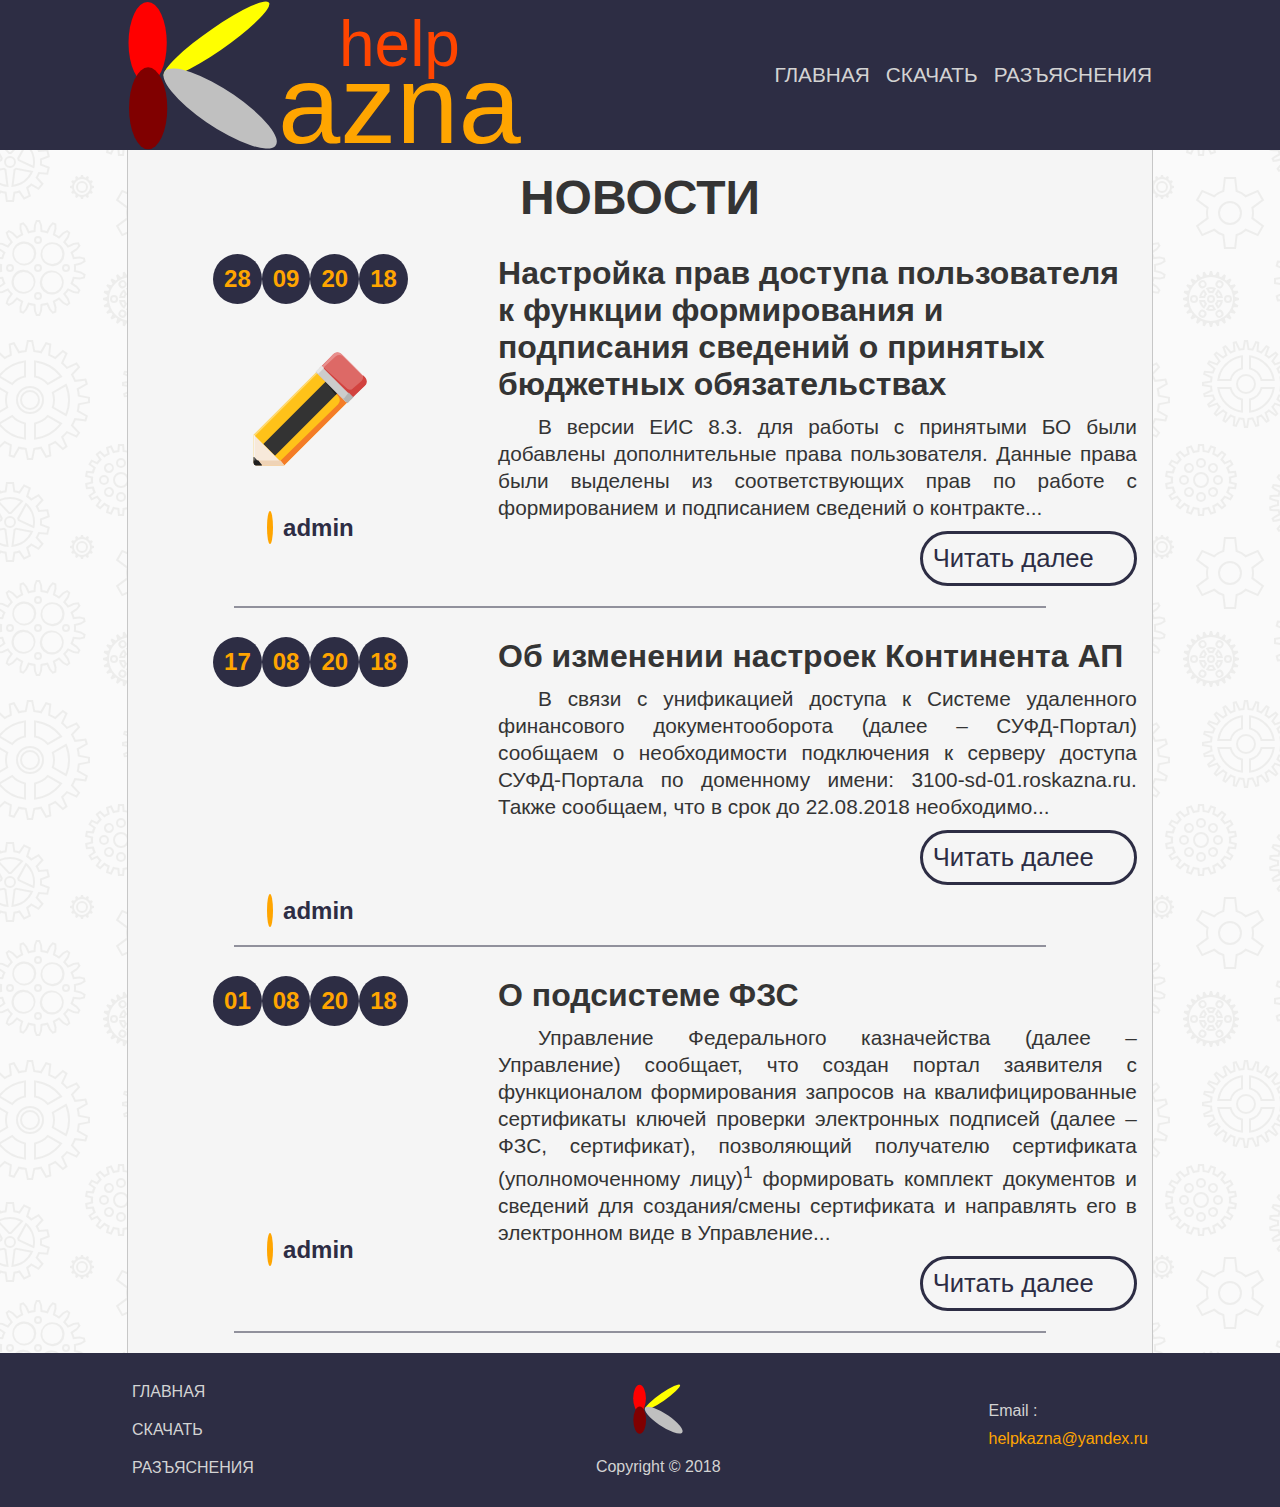
==== news.html @ 10855d17 "new article 2018-09-28" ====
﻿<!DOCTYPE html>
<html lang="ru">
	<head>
		<meta charset="UTF-8">
		<meta name="viewport" content="width=device-width, initial-scale=1.0">
		<meta http-equiv="X-UA-Compatible" content="ie=edge">
		<link rel="stylesheet" href="css/normalize.css">
		<link rel="stylesheet" href="css/style.css">
		<link rel="shortcut icon" href="favicon.ico" type="image/x-icon">
		<title>helpKazna</title>
	</head>

	<body>

		<header class="header">
			<div class="header__content content">
				<a class="header__link-logo" href="index.html">
					<div class="header__logo">
						<svg class="header__svg" xmlns="http://www.w3.org/2000/svg" xmlns:xlink="http://www.w3.org/1999/xlink" width="168px" height="203px" viewBox="0 0 168 203" preserveAspectRatio="none meet"  >
							<rect x="0" y="0" width="260" height="205" style="fill:none; stroke: none;"/>
							<ellipse cx="15" cy="16" style="fill:red;stroke:black;stroke-width:0px;" rx="25" ry="48" transform="matrix(0.857143 0 0 1.15517 9.14286 39.5172)"/>
							<ellipse cx="15.66667366027832" cy="91.79127502441406" style="fill:maroon;stroke:maroon;stroke-width:0px;" rx="25" ry="48" transform="matrix(0.857143 0 0 1.15517 9.14286 40.5172)"/>
							<ellipse cx="64" cy="76" style="fill:yellow;stroke:black;stroke-width:0px;" rx="107" ry="16" transform="matrix(0.552038 -0.459529 0.278599 0.910548 42.6389 13.5462)"/>
							<ellipse cx="63" cy="123" style="fill:silver;stroke:black;stroke-width:0px;" rx="80" ry="24" transform="matrix(0.770101 0.637922 -0.637922 0.770101 133.139 11.9369)"/>
						</svg>
						<div class="header__title">
							<p class="header__help">help</p>
							<p class="header__azna">azna</p>
						</div>					
					</div>
				</a>
				<nav class="nav-slave">
					<ul class="nav__list">
						<li class="nav__item"><a href="index.html">Главная</a></li>
						<li class="nav__item"><a href="download.html">Скачать</a></li>
						<li class="nav__item"><a href="explain.html">Разъяснения</a></li>
					</ul>
				</nav>
			</div>
		</header>

		<main class="news">
			<div class="news__main">
				<h1 class="__title">Новости</h1>

				<article class="news__article">
					<div class="news__info">
						<time>2018-09-28</time>
						<p class="news__info-date">
							<span>28</span>
							<span>09</span>
							<span>20</span>
							<span>18</span>
						</p>
						<div class="news__info-img  news__info-img--20180928"></div>
						<p class="news__info-autor">admin</p>
					</div>
					<div class="news__content">
						<h2 class="news__content-title">Настройка прав доступа пользователя к функции
							формирования и подписания сведений о принятых бюджетных	обязательствах
							</h2>
						<p class="__content-text">
							В версии ЕИС 8.3. для работы с принятыми БО были добавлены 
							дополнительные права пользователя. Данные права были выделены из 
							соответствующих прав по работе с формированием и подписанием 
							сведений о контракте...
						</p>
						<a href="news/news20180928.html" class="news__content-link">Читать далее</a>
					</div>
				</article>

				<article class="news__article">
					<div class="news__info">
						<time>2018-08-17</time>
						<p class="news__info-date">
							<span>17</span>
							<span>08</span>
							<span>20</span>
							<span>18</span>
						</p>
						<div class="news__info-img  news__info-img--20180817"></div>
						<p class="news__info-autor">admin</p>
					</div>
					<div class="news__content">
						<h2 class="news__content-title">Об изменении настроек Континента АП</h2>
						<p class="__content-text">
							В связи с унификацией доступа к Системе удаленного финансового документооборота 
							(далее – СУФД-Портал) сообщаем о необходимости подключения к серверу доступа 
							СУФД-Портала по доменному имени: 3100-sd-01.roskazna.ru. Также сообщаем, что в срок 
							до 22.08.2018 необходимо...
						</p>
						<a href="news/news20180817.html" class="news__content-link">Читать далее</a>
					</div>
				</article>

				<article class="news__article">
					<div class="news__info">
						<time>2018-08-01</time>
						<p class="news__info-date">
							<span>01</span>
							<span>08</span>
							<span>20</span>
							<span>18</span>
						</p>
						<div class="news__info-img  news__info-img--20180801"></div>
						<p class="news__info-autor">admin</p>
					</div>
					<div class="news__content">
						<h2 class="news__content-title">О подсистеме ФЗС</h2>
						<p class="__content-text">
							Управление Федерального казначейства (далее – Управление) сообщает, 
							что создан портал заявителя с функционалом формирования запросов на квалифицированные 
							сертификаты ключей проверки электронных подписей (далее – ФЗС, сертификат), 
							позволяющий получателю сертификата (уполномоченному лицу)<sup>1</sup>  формировать комплект документов 
							и сведений для создания/смены сертификата и направлять его в электронном виде в Управление... 						</p>
						<a href="news/news20180801.html" class="news__content-link">Читать далее</a>
					</div>
				</article>
				
			</div>
		</main>

		<footer class="footer">
			<div class="footer__content content">
				<div class="footer__nav">
					<ul class="footer__ul">
						<li class="footer__item"><a href="index.html">Главная</a></li>
						<li class="footer__item"><a href="download.html">Скачать</a></li>
						<li class="footer__item"><a href="explain.html">Разъяснения</a></li>
					</ul>
				</div>
				<div class="footer__copyright">
					<p>
						<svg class="footer__svg" xmlns="http://www.w3.org/2000/svg" xmlns:xlink="http://www.w3.org/1999/xlink" width="168px" height="203px" viewBox="0 0 168 203" preserveAspectRatio="none meet"  >
							<rect x="0" y="0" width="260" height="205" style="fill:none; stroke: none;"/>
							<ellipse cx="15" cy="16" style="fill:red;stroke:black;stroke-width:0px;" rx="25" ry="48" transform="matrix(0.857143 0 0 1.15517 9.14286 39.5172)"/>
							<ellipse cx="15.66667366027832" cy="91.79127502441406" style="fill:maroon;stroke:maroon;stroke-width:0px;" rx="25" ry="48" transform="matrix(0.857143 0 0 1.15517 9.14286 40.5172)"/>
							<ellipse cx="64" cy="76" style="fill:yellow;stroke:black;stroke-width:0px;" rx="107" ry="16" transform="matrix(0.552038 -0.459529 0.278599 0.910548 42.6389 13.5462)"/>
							<ellipse cx="63" cy="123" style="fill:silver;stroke:black;stroke-width:0px;" rx="80" ry="24" transform="matrix(0.770101 0.637922 -0.637922 0.770101 133.139 11.9369)"/>
						</svg>
					</p>
					<p>Copyright &copy; 2018</p>
				</div>
				<div class="footer__email">
					<p>Email :</p>
					<a href="mailto:helpkazna@yandex.ru">helpkazna@yandex.ru</a>
				</div>
			</div>		
		</footer>

	</body>
</html>

<!-- 

====	Сделать файл скачиваемым

Ссылка может указывать на любую веб-страницу, на любой файл. 
Если щёлкнуть по ссылке, ведущей на файл, то браузер предложит его скачать.

Однако, если браузер умеет обрабатывать файлы этого типа, то содержимое файла откроется прямо в браузере. 
Чаще всего так происходит с изображениями. 
В последнее время браузеры научились открывать .pdf файлы и многие другие.

<p><a href="1.pdf" target="_blank">Открыть PDF</a><p>
<p><a href="1.pdf" target="_blank" download="">Скачать PDF</a><p>

Всплывающая подсказка	
<a title="Подсказка" href="#">

-->
---- css/style.css ----
@font-face {  
	font-family: 'Roboto';
    src: local('Roboto'), local('Roboto-Regular'), url('../fonts/Roboto.woff2') format('woff2'), url('../fonts/Roboto.woff') format('woff'), url('Roboto.ttf') format('truetype');
	font-weight: 400;
	font-style: normal;
} 

/** =========================================== globalTagStyles ============== **/

* { padding: 0; margin: 0; }

html { font-family: 'Roboto', Arial, sans-serif; }

body {
background-color: #fafafa;
background-image: url("data:image/svg+xml,%3Csvg xmlns='http://www.w3.org/2000/svg' width='360' height='360' viewBox='0 0 360 360'%3E%3Cpath fill='%23a9a8a6' fill-opacity='0.17' d='M0 85.02l4.62-4.27a49.09 49.09 0 0 0 7.33 3.74l-1.2 10.24 2.66.87 5.05-9c2.62.65 5.34 1.08 8.12 1.28L28.6 98h2.8l2.02-10.12c2.74-.2 5.46-.62 8.12-1.28l5.05 8.99 2.66-.86-1.2-10.24c2.55-1.03 5-2.29 7.33-3.74l7.58 7 2.26-1.65-4.3-9.38a48.3 48.3 0 0 0 5.8-5.8l9.38 4.3 1.65-2.26-7-7.58a49.09 49.09 0 0 0 3.74-7.33l10.24 1.2.87-2.66-9-5.05a48.07 48.07 0 0 0 1.28-8.12L88 41.4v-2.8l-10.12-2.02c-.2-2.74-.62-5.46-1.28-8.12l8.99-5.05-.86-2.66-10.24 1.2c-1.03-2.55-2.29-5-3.74-7.33l7-7.58-1.65-2.26-9.38 4.3a48.3 48.3 0 0 0-5.8-5.8L62.42 0h2.16l-1.25 2.72a50.31 50.31 0 0 1 3.95 3.95l9.5-4.36 3.52 4.85-7.08 7.68c.94 1.6 1.79 3.27 2.54 4.98l10.38-1.21 1.85 5.7-9.11 5.12c.39 1.8.68 3.65.87 5.52L90 37v6l-10.25 2.05a49.9 49.9 0 0 1-.87 5.52l9.11 5.12-1.85 5.7-10.38-1.21c-.75 1.7-1.6 3.37-2.54 4.98l7.08 7.68-3.52 4.85-9.5-4.36a50.31 50.31 0 0 1-3.95 3.95l4.36 9.5-4.85 3.52-7.68-7.08c-1.6.94-3.27 1.79-4.98 2.54l1.21 10.38-5.7 1.85-5.12-9.11c-1.8.39-3.65.68-5.52.87L33 100h-6l-2.05-10.25a49.9 49.9 0 0 1-5.52-.87l-5.12 9.11-5.7-1.85 1.21-10.38c-1.7-.75-3.37-1.6-4.98-2.54L0 87.68v-2.66zM0 52.7V27.3l8.38 4.84a22.96 22.96 0 0 0 0 15.72L0 52.7zm0-39.16A39.91 39.91 0 0 1 26 .2v17.15a22.98 22.98 0 0 0-13.62 7.86L0 18.06v-4.52zm0 52.92v-4.52l12.38-7.15A22.98 22.98 0 0 0 26 62.65V79.8A39.91 39.91 0 0 1 0 66.46zM34 79.8V62.65a22.98 22.98 0 0 0 13.62-7.86l14.85 8.58A39.97 39.97 0 0 1 34 79.8zm32.48-23.36l-14.86-8.58a22.96 22.96 0 0 0 0-15.72l14.86-8.58A39.86 39.86 0 0 1 70 40a39.9 39.9 0 0 1-3.52 16.44zm-4.01-39.8L47.62 25.2A22.98 22.98 0 0 0 34 17.35V.2a39.97 39.97 0 0 1 28.47 16.43v.01zM0 50.38l5.98-3.45a25.01 25.01 0 0 1 0-13.88L0 29.6v20.78zm.5-34.35l11.48 6.63c3.27-3.4 7.44-5.8 12.02-6.94V2.47A37.96 37.96 0 0 0 .5 16.04v-.01zm0 47.92A37.96 37.96 0 0 0 24 77.53V64.28a24.97 24.97 0 0 1-12.02-6.95L.5 63.96v-.01zM36 77.53a37.96 37.96 0 0 0 23.5-13.57l-11.48-6.63A24.97 24.97 0 0 1 36 64.28v13.25zm29.5-23.96a37.91 37.91 0 0 0 0-27.14l-11.48 6.63a25.01 25.01 0 0 1 0 13.88l11.49 6.63h-.01zm-6-37.53A37.96 37.96 0 0 0 36 2.47v13.25c4.66 1.15 8.8 3.6 12.02 6.95l11.48-6.63zM30 54a14 14 0 1 1 0-28 14 14 0 0 1 0 28zm0-2a12 12 0 1 0 0-24 12 12 0 0 0 0 24zm0-2a10 10 0 1 1 0-20 10 10 0 0 1 0 20zm0-2a8 8 0 1 0 0-16 8 8 0 0 0 0 16zm77.47 45.17l-1.62-5.97 5.67-2.06 2.61 5.64c1.09-.25 2.2-.44 3.33-.58l.52-6.2h6.04l.52 6.2c1.13.14 2.24.33 3.33.58l2.6-5.64 5.68 2.06-1.62 5.97c1.02.51 2 1.07 2.95 1.69l4.35-4.38 4.62 3.88-3.53 5c.8.84 1.53 1.71 2.23 2.62l5.52-2.6 3.02 5.23-4.98 3.46c.46 1.06.86 2.14 1.2 3.25l6.02-.54 1.05 5.94-5.84 1.54c.07 1.16.07 2.32 0 3.48l5.84 1.54-1.05 5.94-6.02-.54c-.34 1.1-.74 2.2-1.2 3.25l4.98 3.46-3.02 5.22-5.52-2.6c-.7.92-1.44 1.8-2.23 2.62l3.53 5-4.62 3.89-4.35-4.38a30.2 30.2 0 0 1-2.95 1.69l1.62 5.97-5.67 2.06-2.61-5.64c-1.09.25-2.2.44-3.33.58l-.52 6.2h-6.04l-.52-6.2a30.27 30.27 0 0 1-3.33-.58l-2.6 5.64-5.68-2.06 1.62-5.97c-1.01-.5-2-1.07-2.95-1.69l-4.35 4.38-4.62-3.88 3.53-5a32.5 32.5 0 0 1-2.23-2.62l-5.52 2.6-3.02-5.23 4.98-3.46a29.66 29.66 0 0 1-1.2-3.25l-6.02.54-1.05-5.94 5.84-1.54a30.28 30.28 0 0 1 0-3.48l-5.84-1.54 1.05-5.94 6.02.54c.34-1.1.74-2.2 1.2-3.25l-4.98-3.46 3.02-5.22 5.52 2.6c.7-.92 1.44-1.8 2.23-2.62l-3.53-5 4.62-3.89 4.35 4.38a30.2 30.2 0 0 1 2.95-1.69zm15.2-1.12l-.5-6.05h-2.34l-.5 6.05c-2.18.13-4.3.5-6.32 1.1l-2.54-5.5-2.2.8 1.6 5.85a27.97 27.97 0 0 0-5.56 3.21l-4.27-4.3-1.79 1.5 3.5 4.95a28.14 28.14 0 0 0-4.12 4.92l-5.5-2.59-1.16 2.02 4.98 3.46a27.8 27.8 0 0 0-2.2 6.03l-6.03-.55-.4 2.3 5.86 1.54a28.3 28.3 0 0 0 0 6.42l-5.87 1.55.4 2.3 6.05-.56a27.8 27.8 0 0 0 2.2 6.03l-5 3.47 1.17 2.02 5.49-2.59a28.14 28.14 0 0 0 4.12 4.92l-3.5 4.96 1.79 1.5 4.27-4.31a27.97 27.97 0 0 0 5.56 3.21l-1.6 5.85 2.2.8 2.54-5.5c2.02.6 4.14.97 6.32 1.1l.5 6.05h2.34l.5-6.05c2.18-.13 4.3-.5 6.32-1.1l2.54 5.5 2.2-.8-1.6-5.85a27.97 27.97 0 0 0 5.56-3.21l4.27 4.3 1.79-1.5-3.5-4.95a28.14 28.14 0 0 0 4.12-4.92l5.5 2.59 1.16-2.02-4.98-3.46a27.8 27.8 0 0 0 2.2-6.03l6.03.55.4-2.3-5.86-1.54a28.3 28.3 0 0 0 0-6.42l5.87-1.55-.4-2.3-6.05.56a27.8 27.8 0 0 0-2.2-6.03l4.99-3.46-1.17-2.02-5.49 2.59a28.14 28.14 0 0 0-4.12-4.92l3.5-4.96-1.79-1.5-4.27 4.31a27.97 27.97 0 0 0-5.56-3.21l1.6-5.85-2.2-.8-2.54 5.5c-2.02-.6-4.14-.97-6.32-1.1l.01-.01zM121 128a8 8 0 1 1 0-16 8 8 0 0 1 0 16zm0-2a6 6 0 1 0 0-12 6 6 0 0 0 0 12zm0-18a5 5 0 1 1 0-10 5 5 0 0 1 0 10zm8.49 3.51a5 5 0 1 1 6.95-7.2 5 5 0 0 1-6.95 7.2zM133 120a5 5 0 1 1 10 0 5 5 0 0 1-10 0zm-3.51 8.49a5 5 0 1 1 7.2 6.95 5 5 0 0 1-7.2-6.95zM121 132a5 5 0 1 1 0 10 5 5 0 0 1 0-10zm-8.49-3.51a5 5 0 1 1-6.95 7.2 5 5 0 0 1 6.95-7.2zM109 120a5 5 0 1 1-10 0 5 5 0 0 1 10 0zm3.51-8.49a5 5 0 1 1-7.2-6.95 5 5 0 0 1 7.2 6.95zM121 106a3 3 0 1 0 0-6 3 3 0 0 0 0 6zm9.9 4.1a3 3 0 1 0 4.39-4.09 3 3 0 0 0-4.39 4.09zm4.1 9.9a3 3 0 1 0 6 0 3 3 0 0 0-6 0zm-4.1 9.9a3 3 0 1 0 4.09 4.39 3 3 0 0 0-4.09-4.39zM121 134a3 3 0 1 0 0 6 3 3 0 0 0 0-6zm-9.9-4.1a3 3 0 1 0-4.39 4.09 3 3 0 0 0 4.39-4.09zM107 120a3 3 0 1 0-6 0 3 3 0 0 0 6 0zm4.1-9.9a3 3 0 1 0-4.09-4.39 3 3 0 0 0 4.09 4.39zm129.42-6.95v.01c.87.07 1.74.17 2.6.3l1.5-3.91 1.94-3.64 3.89.97v4.13l-.5 4.13c.83.28 1.64.59 2.44.93l2.42-3.43 2.76-3.07 3.54 1.88-1 4-1.49 3.89c.73.47 1.45.97 2.15 1.49l3.19-2.76 3.42-2.3 2.97 2.67-1.93 3.65-2.38 3.4c.6.64 1.2 1.3 1.76 1.99l3.68-1.94 3.85-1.48 2.29 3.28-2.7 3.11-3.12 2.82c.43.76.84 1.53 1.22 2.32l4.04-1 4.1-.5 1.43 3.73-3.37 2.37-3.7 1.98c.23.84.44 1.68.62 2.54l4.17.01 4.1.5.48 3.97-3.85 1.48-4.06 1.02c.03.87.03 1.75 0 2.62l4.06 1.02 3.85 1.48-.48 3.97-4.1.51h-4.17c-.18.86-.39 1.71-.63 2.54l3.7 1.98 3.38 2.37-1.43 3.73-4.1-.5-4.04-1c-.38.79-.79 1.56-1.22 2.32l3.13 2.82 2.7 3.11-2.3 3.28-3.85-1.48-3.68-1.95a37 37 0 0 1-1.76 2l2.38 3.41 1.93 3.64-2.97 2.67-3.42-2.3-3.19-2.76a40.1 40.1 0 0 1-2.15 1.48l1.48 3.9 1 4-3.53 1.88-2.76-3.07-2.42-3.43c-.8.33-1.61.65-2.45.93l.5 4.13v4.13l-3.88.97-1.94-3.65-1.5-3.9c-.86.13-1.73.23-2.6.31L240 187l-1 4h-4l-1-4-.52-4.16a37.6 37.6 0 0 1-2.6-.3l-1.5 3.91-1.94 3.64-3.89-.97v-4.13l.5-4.13c-.83-.28-1.64-.59-2.44-.93l-2.42 3.43-2.76 3.07-3.54-1.88 1-4 1.49-3.89c-.74-.47-1.45-.97-2.15-1.49l-3.19 2.76-3.42 2.3-2.97-2.67 1.93-3.65 2.38-3.4c-.61-.65-1.2-1.31-1.76-1.99l-3.68 1.94-3.85 1.48-2.29-3.28 2.7-3.11 3.12-2.82c-.43-.76-.84-1.53-1.22-2.32l-4.04 1-4.1.5-1.43-3.73 3.37-2.37 3.7-1.98c-.23-.84-.44-1.68-.62-2.54l-4.17-.01-4.1-.5-.48-3.97 3.85-1.48 4.06-1.02c-.03-.87-.03-1.75 0-2.62l-4.06-1.02-3.85-1.48.48-3.97 4.1-.51h4.17c.18-.86.39-1.71.63-2.54l-3.7-1.98-3.38-2.37 1.43-3.73 4.1.5 4.04 1c.38-.79.79-1.56 1.22-2.32l-3.13-2.82-2.7-3.11 2.3-3.28 3.85 1.48 3.68 1.95a37 37 0 0 1 1.76-2l-2.38-3.41-1.93-3.64 2.97-2.67 3.42 2.3 3.19 2.76c.7-.52 1.41-1.02 2.15-1.48l-1.48-3.9-1-4 3.53-1.88 2.76 3.07 2.42 3.43c.8-.33 1.61-.65 2.45-.93l-.5-4.13v-4.13l3.88-.97 1.94 3.65 1.5 3.9c.86-.13 1.73-.23 2.6-.31L234 99l1-4h4l1 4 .52 4.15zm-14.3 3.4c-1.83.54-3.6 1.21-5.3 2l-3.5-4.97-1.38-1.53-.88.47.5 2 2.16 5.67a38.09 38.09 0 0 0-4.66 3.22l-4.61-4-1.71-1.15-.75.67.97 1.82 3.47 4.98a38.22 38.22 0 0 0-3.79 4.28l-5.37-2.84-1.92-.74-.57.82 1.35 1.56 4.52 4.09a37.9 37.9 0 0 0-2.64 5l-5.89-1.45-2.04-.25-.36.94 1.69 1.18 5.36 2.87a37.74 37.74 0 0 0-1.35 5.5l-6.08.01-2.04.25-.12 1 1.92.73 5.9 1.5a38.54 38.54 0 0 0 0 5.65l-5.9 1.49-1.92.74.12.99 2.04.25 6.08.01c.31 1.86.77 3.7 1.35 5.5l-5.36 2.87-1.7 1.18.37.94 2.04-.25 5.9-1.46a37.9 37.9 0 0 0 2.63 5.01l-4.52 4.1-1.35 1.55.57.82 1.92-.74 5.37-2.84a38.22 38.22 0 0 0 3.8 4.28l-3.48 4.98-.97 1.82.75.67 1.7-1.15 4.62-4a38.09 38.09 0 0 0 4.66 3.22l-2.17 5.67-.5 2 .89.47 1.38-1.53 3.5-4.98c1.7.8 3.47 1.47 5.3 2l-.73 6.04v2.06l.97.24.97-1.82 2.2-5.68c1.83.36 3.7.6 5.62.68L236 187l.5 2h1l.5-2 .75-6.04a38.2 38.2 0 0 0 5.62-.68l2.2 5.68.97 1.82.97-.24v-2.06l-.73-6.03c1.83-.54 3.6-1.21 5.3-2l3.5 4.97 1.38 1.53.88-.47-.5-2-2.16-5.67a38.09 38.09 0 0 0 4.66-3.22l4.61 4 1.71 1.15.75-.67-.97-1.82-3.47-4.98a38.22 38.22 0 0 0 3.79-4.28l5.37 2.84 1.92.74.57-.82-1.35-1.56-4.52-4.09c1-1.6 1.88-3.27 2.64-5l5.89 1.45 2.04.25.36-.94-1.69-1.18-5.36-2.87a37.4 37.4 0 0 0 1.35-5.5l6.08-.01 2.04-.25.12-1-1.92-.73-5.9-1.5c.14-1.88.14-3.77 0-5.65l5.9-1.49 1.92-.74-.12-.99-2.04-.25-6.08-.01a37.4 37.4 0 0 0-1.35-5.5l5.36-2.87 1.7-1.18-.37-.94-2.04.25-5.9 1.46a37.9 37.9 0 0 0-2.63-5.01l4.52-4.1 1.35-1.55-.57-.82-1.92.74-5.37 2.84a38.22 38.22 0 0 0-3.8-4.28l3.48-4.98.97-1.82-.75-.67-1.7 1.15-4.62 4a38.09 38.09 0 0 0-4.66-3.22l2.17-5.67.5-2-.89-.47-1.38 1.53-3.5 4.98c-1.7-.8-3.47-1.47-5.3-2l.73-6.04v-2.06l-.97-.24-.97 1.82-2.2 5.68c-1.83-.36-3.7-.6-5.62-.68L238 99l-.5-2h-1l-.5 2-.75 6.04c-1.92.09-3.8.32-5.62.68l-2.2-5.68-.97-1.82-.97.24v2.06l.73 6.03zm-5.85 5.65A34.82 34.82 0 0 1 236 108v6a28.8 28.8 0 0 0-12.63 3.39l-3-5.2v.01zm2.8.83l1 1.74a30.8 30.8 0 0 1 9.83-2.63v-2.01a32.8 32.8 0 0 0-10.83 2.9zm-4.53.17l3 5.2a29.12 29.12 0 0 0-9.24 9.24l-5.2-3a35.18 35.18 0 0 1 11.44-11.44zm-.67 2.84a33.19 33.19 0 0 0-7.93 7.93l1.74 1a31.18 31.18 0 0 1 7.2-7.2l-1.01-1.73zm-11.77 10.33h-.01l5.2 3A28.8 28.8 0 0 0 208 142h-6a34.82 34.82 0 0 1 4.2-15.63zm.83 2.8a32.8 32.8 0 0 0-2.9 10.83h2.01a30.8 30.8 0 0 1 2.63-9.83l-1.74-1zM202.01 144h6.01c.15 4.41 1.3 8.73 3.38 12.63l-5.2 3a34.82 34.82 0 0 1-4.19-15.63zm2.12 2a32.8 32.8 0 0 0 2.9 10.84l1.74-1a30.8 30.8 0 0 1-2.63-9.84h-2.01zm3.07 15.36l5.2-3c2.34 3.74 5.5 6.9 9.24 9.24l-3 5.2a35.18 35.18 0 0 1-11.44-11.44zm2.84.67a33.19 33.19 0 0 0 7.93 7.93l1-1.74a31.18 31.18 0 0 1-7.2-7.2l-1.73 1.01zm10.33 11.77v.01l3-5.2A28.85 28.85 0 0 0 236 172v6a34.82 34.82 0 0 1-15.63-4.2zm2.8-.83a32.8 32.8 0 0 0 10.83 2.9v-2.01a30.8 30.8 0 0 1-9.83-2.63l-1 1.74zm14.83 5.02v-6.01c4.41-.15 8.73-1.3 12.63-3.38l3 5.2a34.82 34.82 0 0 1-15.63 4.19zm2-2.12a32.8 32.8 0 0 0 10.84-2.9l-1-1.74a30.8 30.8 0 0 1-9.84 2.63v2.01zm15.36-3.07l-3-5.2c3.74-2.34 6.9-5.5 9.24-9.24l5.2 3a35.18 35.18 0 0 1-11.44 11.44zm.67-2.84a33.19 33.19 0 0 0 7.93-7.93l-1.74-1a31.18 31.18 0 0 1-7.2 7.2l1.01 1.73zm11.77-10.33h.01l-5.2-3A28.85 28.85 0 0 0 266 144h6a34.82 34.82 0 0 1-4.2 15.63zm-.83-2.8a32.8 32.8 0 0 0 2.9-10.83h-2.01a30.8 30.8 0 0 1-2.63 9.83l1.74 1zm5.02-14.83h-6.01a28.85 28.85 0 0 0-3.38-12.63l5.2-3a34.82 34.82 0 0 1 4.19 15.63zm-2.12-2a32.8 32.8 0 0 0-2.9-10.84l-1.74 1a30.8 30.8 0 0 1 2.63 9.84h2.01zm-3.07-15.36l-5.2 3a29.12 29.12 0 0 0-9.24-9.24l3-5.2a35.18 35.18 0 0 1 11.44 11.44zm-2.84-.67a33.19 33.19 0 0 0-7.93-7.93l-1 1.74a31.18 31.18 0 0 1 7.2 7.2l1.73-1.01zM238 108a34.82 34.82 0 0 1 15.63 4.19l-3 5.2a28.85 28.85 0 0 0-12.63-3.38V108zm12.84 5.02a32.8 32.8 0 0 0-10.84-2.9v2.01a30.8 30.8 0 0 1 9.83 2.63l1-1.74h.01zM237 156a13 13 0 1 1 0-26 13 13 0 0 1 0 26zm0-2a11 11 0 1 0 0-22 11 11 0 0 0 0 22zM137.54 0h56.92l-.74 1.03c.57.7 1.12 1.4 1.64 2.14l7.75-2.9 2 3.46-6.38 5.25c.37.82.72 1.65 1.03 2.5l8.22-.8 1.04 3.86-7.52 3.43c.15.88.26 1.77.35 2.67L210 22v4l-8.15 1.36c-.09.9-.2 1.8-.35 2.67l7.52 3.43-1.04 3.86-8.22-.8c-.31.85-.66 1.68-1.03 2.5l6.38 5.25-2 3.46-7.75-2.9c-.52.74-1.07 1.45-1.64 2.14l4.8 6.73-2.82 2.83-6.73-4.8c-.7.56-1.4 1.11-2.14 1.63l2.9 7.75-3.46 2-5.25-6.38c-.82.37-1.65.72-2.5 1.03l.8 8.22-3.86 1.04-3.43-7.52c-.88.15-1.77.26-2.67.35L168 68h-4l-1.36-8.15c-.9-.09-1.8-.2-2.67-.35l-3.43 7.52-3.86-1.04.8-8.22c-.85-.31-1.68-.66-2.5-1.03l-5.25 6.38-3.46-2 2.9-7.75a36.15 36.15 0 0 1-2.14-1.64l-6.73 4.8-2.83-2.82 4.8-6.73c-.56-.7-1.11-1.4-1.63-2.14l-7.75 2.9-2-3.46 6.38-5.25c-.37-.82-.72-1.65-1.03-2.5l-8.22.8-1.04-3.86 7.52-3.43c-.15-.88-.26-1.77-.35-2.67L122 26v-4l8.15-1.36c.09-.9.2-1.8.35-2.67l-7.52-3.43 1.04-3.86 8.22.8c.31-.85.66-1.68 1.03-2.5l-6.38-5.25 2-3.46 7.75 2.9c.52-.74 1.07-1.45 1.64-2.14L137.54 0zm2.43 0l.83 1.17a34.14 34.14 0 0 0-3.38 4.4l-7.63-2.86-.33.58 6.29 5.18a33.79 33.79 0 0 0-2.13 5.12l-8.1-.78-.18.64 7.42 3.37a34.02 34.02 0 0 0-.72 5.5L124 23.68v.66l8.04 1.34c.1 1.88.33 3.72.72 5.5l-7.42 3.38.18.64 8.1-.78a33.88 33.88 0 0 0 2.13 5.12l-6.29 5.18.33.58 7.63-2.86c1 1.56 2.14 3.03 3.38 4.4l-4.73 6.63.47.47 6.63-4.73a34.14 34.14 0 0 0 4.4 3.38l-2.86 7.63.58.33 5.18-6.29c1.63.84 3.35 1.56 5.12 2.13l-.78 8.1.64.18 3.37-7.42c1.79.39 3.63.63 5.5.72l1.35 8.04h.66l1.34-8.04c1.88-.1 3.72-.33 5.5-.72l3.38 7.42.64-.18-.78-8.1a33.88 33.88 0 0 0 5.12-2.13l5.18 6.29.58-.33-2.86-7.63c1.56-1 3.03-2.14 4.4-3.38l6.63 4.73.47-.47-4.73-6.63a34.14 34.14 0 0 0 3.38-4.4l7.63 2.86.33-.58-6.29-5.18a33.79 33.79 0 0 0 2.13-5.12l8.1.78.18-.64-7.42-3.37c.39-1.79.63-3.63.72-5.5l8.04-1.35v-.66l-8.04-1.34c-.1-1.88-.33-3.72-.72-5.5l7.42-3.38-.18-.64-8.1.78a33.79 33.79 0 0 0-2.13-5.12l6.29-5.18-.33-.58-7.63 2.86c-1-1.56-2.14-3.03-3.38-4.4l.83-1.17h-52.06V0zm-2.82 27h14.15A15.02 15.02 0 0 0 163 38.7v14.15A29.01 29.01 0 0 1 137.15 27zm12.57-27H163v9.3A15.02 15.02 0 0 0 151.3 21h-14.15a28.99 28.99 0 0 1 12.57-21zM169 52.85V38.7A15.02 15.02 0 0 0 180.7 27h14.15A29.01 29.01 0 0 1 169 52.85zM182.28 0a28.99 28.99 0 0 1 12.57 21H180.7A15.02 15.02 0 0 0 169 9.3V0h13.28zm-42.82 29A27.03 27.03 0 0 0 161 50.54V40.25A17.04 17.04 0 0 1 149.75 29h-10.29zm14.16-29a27.04 27.04 0 0 0-14.16 19h10.29A17.04 17.04 0 0 1 161 7.75V0h-7.38zM171 50.54A27.03 27.03 0 0 0 192.54 29h-10.29A17.04 17.04 0 0 1 171 40.25v10.29zM178.38 0H171v7.75A17.04 17.04 0 0 1 182.25 19h10.29a27.04 27.04 0 0 0-14.16-19zM166 34a10 10 0 1 1 0-20 10 10 0 0 1 0 20zm0-2a8 8 0 1 0 0-16 8 8 0 0 0 0 16zm-39.51 176.15l-10.67-7.95 6-10.4 12.23 5.27a23.97 23.97 0 0 1 8.4-4.86L144 177h12l1.55 13.21a23.97 23.97 0 0 1 8.4 4.86l12.23-5.27 6 10.4-10.67 7.95a24 24 0 0 1 0 9.7l10.67 7.95-6 10.4-12.23-5.27a23.97 23.97 0 0 1-8.4 4.86L156 249h-12l-1.55-13.21a23.97 23.97 0 0 1-8.4-4.86l-12.23 5.27-6-10.4 10.67-7.95a24.1 24.1 0 0 1 0-9.7zm29.25-16.4l-1.5-12.75h-8.48l-1.5 12.76c-3.75 1-7.1 2.99-9.79 5.65l-11.8-5.08-4.23 7.34 10.3 7.68c-.98 3.7-.98 7.6 0 11.3l-10.3 7.68 4.23 7.34 11.8-5.08a22.1 22.1 0 0 0 9.8 5.65l1.5 12.76h8.47l1.5-12.76c3.75-1 7.1-2.99 9.79-5.65l11.8 5.08 4.23-7.34-10.3-7.68c.98-3.7.98-7.6 0-11.3l10.3-7.68-4.23-7.34-11.8 5.08a21.98 21.98 0 0 0-9.8-5.65l.01-.01zM150 225a12 12 0 1 1 0-24 12 12 0 0 1 0 24zm0-2a10 10 0 1 0 0-20 10 10 0 0 0 0 20zm3.53 67.72l4.26.07.51 1.93-3.65 2.19c.11.63.2 1.27.25 1.92L159 298v2l-4.1 1.17c-.05.65-.14 1.29-.25 1.92l3.65 2.2-.51 1.92-4.26.07c-.22.61-.47 1.21-.74 1.8l2.96 3.05-1 1.74-4.13-1.04a24.1 24.1 0 0 1-1.18 1.54l2.07 3.72-1.42 1.42-3.72-2.07c-.5.41-1.01.8-1.54 1.18l1.04 4.13-1.74 1-3.05-2.96c-.59.27-1.19.52-1.8.74l-.07 4.26-1.93.51-2.19-3.65c-.63.11-1.27.2-1.92.25L132 327h-2l-1.17-4.1c-.65-.05-1.29-.14-1.92-.25l-2.2 3.65-1.92-.51-.07-4.26c-.61-.22-1.21-.47-1.8-.74l-3.05 2.96-1.74-1 1.04-4.13a24.1 24.1 0 0 1-1.54-1.18l-3.72 2.07-1.42-1.42 2.07-3.72c-.41-.5-.8-1.01-1.18-1.54l-4.13 1.04-1-1.74 2.96-3.05c-.27-.59-.52-1.19-.74-1.8l-4.26-.07-.51-1.93 3.65-2.19c-.11-.63-.2-1.27-.25-1.92L103 300v-2l4.1-1.17c.05-.65.14-1.29.25-1.92l-3.65-2.2.51-1.92 4.26-.07c.22-.61.47-1.21.74-1.8l-2.96-3.05 1-1.74 4.13 1.04c.38-.53.77-1.04 1.18-1.54l-2.07-3.72 1.42-1.42 3.72 2.07c.5-.41 1.01-.8 1.54-1.18l-1.04-4.13 1.74-1 3.05 2.96c.59-.27 1.19-.52 1.8-.74l.07-4.26 1.93-.51 2.19 3.65c.63-.11 1.27-.2 1.92-.25L130 271h2l1.17 4.1c.65.05 1.29.14 1.92.25l2.2-3.65 1.92.51.07 4.26c.61.22 1.21.47 1.8.74l3.05-2.96 1.74 1-1.04 4.13c.53.38 1.04.77 1.54 1.18l3.72-2.07 1.42 1.42-2.07 3.72c.41.5.8 1.01 1.18 1.54l4.13-1.04 1 1.74-2.96 3.05c.27.59.52 1.19.74 1.8zM109 299a22 22 0 1 0 44 0 22 22 0 0 0-44 0zm27.11-10.86l-3 5.22a6 6 0 0 0-4.21 0l-3.01-5.22a11.95 11.95 0 0 1 10.22 0zm1.74 1a12 12 0 0 1 5.1 8.86h-6.01a6.01 6.01 0 0 0-2.1-3.64l3-5.22h.01zm-13.7 0l3.02 5.22a6.01 6.01 0 0 0-2.1 3.64h-6.03a12 12 0 0 1 5.11-8.86zm-5.1 10.86h6.01a6.01 6.01 0 0 0 2.1 3.64l-3 5.22a12 12 0 0 1-5.12-8.86h.01zm6.84 9.86l3-5.22a6 6 0 0 0 4.21 0l3.01 5.22a11.95 11.95 0 0 1-10.22 0zm11.96-1l-3.02-5.22a6.01 6.01 0 0 0 2.1-3.64h6.03a12 12 0 0 1-5.11 8.86zm-4.68-19.62a10.04 10.04 0 0 0-4.34 0l1.05 1.82c.74-.1 1.5-.1 2.24 0l1.05-1.82zm5.2 3l-1.05 1.82c.46.59.84 1.24 1.12 1.94h2.1a9.99 9.99 0 0 0-2.17-3.76zm-14.74 0a9.99 9.99 0 0 0-2.17 3.76h2.1c.28-.7.66-1.35 1.12-1.94l-1.05-1.82zm-2.17 9.76a9.99 9.99 0 0 0 2.17 3.76l1.05-1.82a8.01 8.01 0 0 1-1.12-1.94h-2.1zm7.37 6.76c1.43.32 2.91.32 4.34 0l-1.05-1.82c-.74.1-1.5.1-2.24 0l-1.05 1.82zm9.54-3a9.99 9.99 0 0 0 2.17-3.76h-2.1c-.28.7-.66 1.35-1.12 1.94l1.05 1.82zM127 299a4 4 0 1 1 8 0 4 4 0 0 1-8 0zm2 0a2 2 0 1 0 4 0 2 2 0 0 0-4 0zm15 0a4 4 0 1 1 8 0 4 4 0 0 1-8 0zm-6.5 11.26a4 4 0 1 1 4 6.93 4 4 0 0 1-4-6.93zm-13 0a4 4 0 1 1-4 6.93 4 4 0 0 1 4-6.93zM118 299a4 4 0 1 1-8 0 4 4 0 0 1 8 0zm6.5-11.26a4 4 0 1 1-4-6.93 4 4 0 0 1 4 6.93zm13 0a4 4 0 1 1 4-6.93 4 4 0 0 1-4 6.93zM146 299a2 2 0 1 0 4 0 2 2 0 0 0-4 0zm-7.5 12.99a2 2 0 1 0 1.66 3.64 2 2 0 0 0-1.66-3.64zm-15 0a2 2 0 1 0-2.15 3.38 2 2 0 0 0 2.15-3.38zM116 299a2 2 0 1 0-4 0 2 2 0 0 0 4 0zm7.5-12.99a2 2 0 1 0-1.66-3.64 2 2 0 0 0 1.66 3.64zm15 0a2 2 0 1 0 2.15-3.38 2 2 0 0 0-2.15 3.38zm103.8-61.7l-.8-8.22 5.8-1.55 3.42 7.52c2.26-.43 4.57-.74 6.92-.9L259 213h6l1.36 8.16c2.35.16 4.66.47 6.92.9l3.42-7.52 5.8 1.55-.8 8.22c2.21.77 4.37 1.66 6.45 2.68l5.25-6.38 5.2 3-2.9 7.74a60.25 60.25 0 0 1 5.53 4.25l6.73-4.8 4.24 4.24-4.8 6.73a60.25 60.25 0 0 1 4.25 5.53l7.74-2.9 3 5.2-6.38 5.25a59.62 59.62 0 0 1 2.68 6.45l8.22-.8 1.55 5.8-7.52 3.42c.43 2.26.74 4.57.9 6.92L330 278v6l-8.16 1.36a60.03 60.03 0 0 1-.9 6.92l7.52 3.42-1.55 5.8-8.22-.8a59.62 59.62 0 0 1-2.68 6.45l6.38 5.25-3 5.2-7.74-2.9a60.25 60.25 0 0 1-4.25 5.53l4.8 6.73-4.24 4.24-6.73-4.8a60.25 60.25 0 0 1-5.53 4.25l2.9 7.74-5.2 3-5.25-6.38a59.62 59.62 0 0 1-6.45 2.68l.8 8.22-5.8 1.55-3.42-7.52c-2.26.43-4.57.74-6.92.9L265 349h-6l-1.36-8.16a60.03 60.03 0 0 1-6.92-.9l-3.42 7.52-5.8-1.55.8-8.22a59.62 59.62 0 0 1-6.45-2.68l-5.25 6.38-5.2-3 2.9-7.74a60.25 60.25 0 0 1-5.53-4.25l-6.73 4.8-4.24-4.24 4.8-6.73a60.25 60.25 0 0 1-4.25-5.53l-7.74 2.9-3-5.2 6.38-5.25a59.62 59.62 0 0 1-2.68-6.45l-8.22.8-1.55-5.8 7.52-3.42c-.43-2.29-.73-4.6-.9-6.92L194 284v-6l8.16-1.36c.16-2.35.47-4.66.9-6.92l-7.52-3.42 1.55-5.8 8.22.8c.77-2.2 1.66-4.35 2.68-6.45l-6.38-5.25 3-5.2 7.74 2.9a60.25 60.25 0 0 1 4.25-5.53l-4.8-6.73 4.24-4.24 6.73 4.8a60.25 60.25 0 0 1 5.53-4.25l-2.9-7.74 5.2-3 5.25 6.38a59.62 59.62 0 0 1 6.45-2.68zm2.12 1.4c-3.15 1-6.19 2.27-9.08 3.77l-5.19-6.3-2.3 1.33 2.86 7.65a58.24 58.24 0 0 0-7.79 5.98l-6.65-4.75-1.88 1.88 4.75 6.65a58.24 58.24 0 0 0-5.98 7.79l-7.65-2.86-1.33 2.3 6.3 5.2a57.64 57.64 0 0 0-3.77 9.07l-8.12-.79-.69 2.58 7.43 3.38a58 58 0 0 0-1.27 9.73l-8.06 1.35v2.66l8.06 1.35c.15 3.32.58 6.58 1.27 9.73l-7.43 3.38.7 2.58 8.11-.79c1 3.15 2.27 6.19 3.77 9.08l-6.3 5.19 1.33 2.3 7.65-2.86a58.24 58.24 0 0 0 5.98 7.79l-4.75 6.65 1.88 1.88 6.65-4.75a60.3 60.3 0 0 0 7.79 5.98l-2.86 7.65 2.3 1.33 5.2-6.3a56.99 56.99 0 0 0 9.07 3.77l-.79 8.12 2.58.69 3.38-7.43c3.15.69 6.4 1.12 9.73 1.27l1.35 8.06h2.66l1.35-8.06c3.32-.15 6.58-.58 9.73-1.27l3.38 7.43 2.58-.7-.79-8.11c3.15-1 6.19-2.27 9.08-3.77l5.19 6.3 2.3-1.33-2.86-7.65a58.24 58.24 0 0 0 7.79-5.98l6.65 4.75 1.88-1.88-4.75-6.65a60.3 60.3 0 0 0 5.98-7.79l7.65 2.86 1.33-2.3-6.3-5.2a56.99 56.99 0 0 0 3.77-9.07l8.12.79.69-2.58-7.43-3.38a58 58 0 0 0 1.27-9.73l8.06-1.35v-2.66l-8.06-1.35a58.04 58.04 0 0 0-1.27-9.73l7.43-3.38-.7-2.58-8.11.79c-1-3.15-2.27-6.19-3.77-9.08l6.3-5.19-1.33-2.3-7.65 2.86a58.24 58.24 0 0 0-5.98-7.79l4.75-6.65-1.88-1.88-6.65 4.75a58.24 58.24 0 0 0-7.79-5.98l2.86-7.65-2.3-1.33-5.2 6.3a57.64 57.64 0 0 0-9.07-3.77l.79-8.12-2.58-.69-3.38 7.43a58 58 0 0 0-9.73-1.27l-1.35-8.06h-2.66l-1.35 8.06c-3.32.15-6.58.58-9.73 1.27l-3.38-7.43-2.58.7.79 8.11zm4.58 50.1a13.96 13.96 0 0 0 0 10.39l-33.88 19.55A52.77 52.77 0 0 1 209 281c0-8.94 2.21-17.37 6.12-24.75L249 275.8v.01zm2-3.47l-33.87-19.56A52.97 52.97 0 0 1 260 228.04v39.1a13.99 13.99 0 0 0-9 5.2zm0 17.32a13.99 13.99 0 0 0 9 5.2v39.1a52.97 52.97 0 0 1-42.87-24.74L251 289.66zm13 5.2a13.99 13.99 0 0 0 9-5.2l33.87 19.56A52.97 52.97 0 0 1 264 333.96v-39.1zm11-8.66a13.96 13.96 0 0 0 0-10.4l33.88-19.55A52.77 52.77 0 0 1 315 281c0 8.94-2.21 17.37-6.12 24.75L275 286.2zm-2-13.86a13.99 13.99 0 0 0-9-5.2v-39.1a52.97 52.97 0 0 1 42.87 24.74L273 272.34zm-57.04-13.3A50.8 50.8 0 0 0 211 281a50.8 50.8 0 0 0 4.96 21.96l30.62-17.68c-.78-2.8-.78-5.76 0-8.56l-30.62-17.68zm4-6.93l30.62 17.68a16.08 16.08 0 0 1 7.42-4.29v-35.35a50.96 50.96 0 0 0-38.04 21.96zm0 57.78A50.96 50.96 0 0 0 258 331.85V296.5a15.98 15.98 0 0 1-7.42-4.29l-30.62 17.68zM266 331.85a50.96 50.96 0 0 0 38.04-21.96l-30.62-17.68a16.08 16.08 0 0 1-7.42 4.29v35.35zm42.04-28.89A50.8 50.8 0 0 0 313 281a50.8 50.8 0 0 0-4.96-21.96l-30.62 17.68c.78 2.8.78 5.76 0 8.56l30.62 17.68zm-4-50.85A50.96 50.96 0 0 0 266 230.15v35.35c2.86.74 5.41 2.25 7.42 4.29l30.62-17.68zM262 290a9 9 0 1 1 0-18 9 9 0 0 1 0 18zm0-2a7 7 0 1 0 0-14 7 7 0 0 0 0 14zM0 242.64l2.76.4 4.75 2.27a38.2 38.2 0 0 1 2.85-3.4l-3.06-4.28-1.69-5.11 3.07-2.58 4.74 2.55 3.69 3.76a37.96 37.96 0 0 1 3.84-2.22l-1.42-5.07.17-5.38 3.76-1.37 3.6 4.02 2.17 4.79c1.42-.34 2.88-.6 4.37-.77L34 225l2-5h4l2 5 .4 5.25c1.49.17 2.95.43 4.37.77l2.18-4.8 3.59-4 3.76 1.36.17 5.38-1.42 5.07c1.33.67 2.6 1.41 3.84 2.22l3.69-3.76 4.74-2.55 3.07 2.58-1.69 5.11-3.06 4.29a38.2 38.2 0 0 1 2.85 3.4l4.75-2.28 5.33-.77 2 3.46-3.33 4.23-4.34 2.98c.59 1.36 1.1 2.75 1.52 4.17l5.23-.52 5.27 1.1.7 3.94-4.58 2.84-5.1 1.31a38.6 38.6 0 0 1 0 4.44l5.1 1.3 4.58 2.85-.7 3.93-5.27 1.1-5.23-.5a36.3 36.3 0 0 1-1.52 4.16l4.34 2.98 3.33 4.23-2 3.46-5.33-.77-4.75-2.27a38.2 38.2 0 0 1-2.85 3.4l3.06 4.28 1.69 5.11-3.07 2.58-4.74-2.55-3.69-3.76a37.96 37.96 0 0 1-3.84 2.22l1.42 5.07-.17 5.38-3.76 1.37-3.6-4.02-2.17-4.79c-1.42.34-2.88.6-4.37.77L42 311l-2 5h-4l-2-5-.4-5.25a37.87 37.87 0 0 1-4.37-.77l-2.18 4.8-3.59 4-3.76-1.36-.17-5.38 1.42-5.07c-1.32-.66-2.6-1.4-3.84-2.22l-3.69 3.76-4.74 2.55-3.07-2.58 1.69-5.11 3.06-4.29a38.2 38.2 0 0 1-2.85-3.4l-4.75 2.28-2.76.4v-8.17l3.1-2.13a37.72 37.72 0 0 1-1.52-4.17l-1.58.16v-8.82l.06-.01a38.6 38.6 0 0 1 0-4.44l-.06-.01v-8.82l1.58.16c.43-1.43.94-2.82 1.52-4.17L0 250.8v-8.17.01zm0 1.87v3.89l5.62 3.84a35.74 35.74 0 0 0-2.55 7.02l-3.07-.3v4.75l2.2.56a36.42 36.42 0 0 0 0 7.46l-2.2.56v4.75l3.07-.3a35.2 35.2 0 0 0 2.55 7.02L0 287.6v3.89l1.76-.26 6.41-3.07c1.4 2.06 3 3.98 4.8 5.71l-4.14 5.78-1.01 3.07 1.22 1.03 2.85-1.52 4.98-5.08c2 1.45 4.16 2.7 6.45 3.73l-1.9 6.84.1 3.23 1.5.55 2.15-2.4 2.94-6.48a35.9 35.9 0 0 0 7.34 1.3L36 311l1.2 3h1.6l1.2-3 .55-7.09a35.9 35.9 0 0 0 7.34-1.29l2.94 6.47 2.15 2.4 1.5-.54.1-3.23-1.9-6.84a35.96 35.96 0 0 0 6.45-3.73l4.98 5.08 2.85 1.52 1.22-1.03-1-3.07-4.15-5.78a35.8 35.8 0 0 0 4.8-5.7l6.4 3.06 3.2.46.8-1.38-2-2.54-5.85-4.01c1.1-2.24 1.95-4.6 2.55-7.02l7.07.7 3.16-.66.28-1.58-2.75-1.7-6.88-1.77c.26-2.48.26-4.98 0-7.46l6.88-1.77 2.75-1.7-.28-1.58-3.16-.66-7.07.7a35.74 35.74 0 0 0-2.55-7.02l5.86-4 2-2.55-.8-1.38-3.2.46-6.41 3.07c-1.4-2.06-3-3.98-4.8-5.71l4.14-5.78 1.01-3.07-1.22-1.03-2.85 1.52-4.98 5.08c-2-1.45-4.16-2.7-6.45-3.73l1.9-6.84-.1-3.23-1.5-.55-2.15 2.4-2.94 6.48a35.9 35.9 0 0 0-7.34-1.3L40 225l-1.2-3h-1.6l-1.2 3-.55 7.09c-2.48.17-4.94.6-7.34 1.29l-2.94-6.47-2.15-2.4-1.5.54-.1 3.23 1.9 6.84a35.96 35.96 0 0 0-6.45 3.73l-4.98-5.08-2.85-1.52-1.22 1.03 1 3.07 4.15 5.78a36.18 36.18 0 0 0-4.8 5.7l-6.4-3.06L0 244.5v.01zM38 272a4 4 0 1 1 0-8 4 4 0 0 1 0 8zm0-2a2 2 0 1 0 0-4 2 2 0 0 0 0 4zm0-26a4 4 0 1 1 0-8 4 4 0 0 1 0 8zm24 24a4 4 0 1 1 8 0 4 4 0 0 1-8 0zm-24 24a4 4 0 1 1 0 8 4 4 0 0 1 0-8zm-24-24a4 4 0 1 1-8 0 4 4 0 0 1 8 0zm24-26a2 2 0 1 0 0-4 2 2 0 0 0 0 4zm26 26a2 2 0 1 0 4 0 2 2 0 0 0-4 0zm-26 26a2 2 0 1 0 0 4 2 2 0 0 0 0-4zm-26-26a2 2 0 1 0-4 0 2 2 0 0 0 4 0zm3.37 22.63a12 12 0 1 1 16.17-17.74 12 12 0 0 1-16.17 17.74zm0-45.26a12 12 0 1 1 17.74 16.17 12 12 0 0 1-17.74-16.17zm45.26 0a12 12 0 1 1-16.17 17.74 12 12 0 0 1 16.17-17.74zm0 45.26a12 12 0 1 1-17.74-16.17 12 12 0 0 1 17.74 16.17zm-15.56-29.7a10 10 0 1 0 14.39-13.9 10 10 0 0 0-14.39 13.9zm0 14.14a10 10 0 1 0 13.9 14.39 10 10 0 0 0-13.9-14.39zm-14.14 0a10 10 0 1 0-14.39 13.9 10 10 0 0 0 14.39-13.9zm0-14.14a10 10 0 1 0-13.9-14.39 10 10 0 0 0 13.9 14.39zm230.9-245.4l-.08-4.18 1.93-.52 2.04 3.67c1.07-.2 2.16-.35 3.26-.43L270 10h2l1.02 4.07c1.1.08 2.2.22 3.26.43l2.04-3.67 1.93.52-.07 4.19a27 27 0 0 1 3.04 1.26l2.91-3.01 1.74 1-1.16 4.03c.91.62 1.78 1.29 2.61 2l3.6-2.15 1.41 1.41-2.16 3.6c.72.83 1.4 1.7 2 2.6l4.04-1.15 1 1.74-3.01 2.91c.48.98.9 2 1.26 3.04l4.2-.07.5 1.93-3.66 2.04c.2 1.07.35 2.16.43 3.26L303 41v2l-4.07 1.02a26.9 26.9 0 0 1-.43 3.26l3.67 2.04-.52 1.93-4.19-.07a27.82 27.82 0 0 1-1.26 3.04l3.01 2.91-1 1.74-4.03-1.16c-.62.91-1.29 1.78-2 2.61l2.15 3.6-1.41 1.41-3.6-2.16c-.83.72-1.7 1.4-2.6 2l1.15 4.04-1.74 1-2.91-3.01a27 27 0 0 1-3.04 1.26l.07 4.2-1.93.5-2.04-3.66c-1.07.2-2.16.35-3.26.43L272 74h-2l-1.02-4.07a26.9 26.9 0 0 1-3.26-.43l-2.04 3.67-1.93-.52.07-4.19a27.82 27.82 0 0 1-3.04-1.26l-2.91 3.01-1.74-1 1.16-4.03c-.9-.62-1.78-1.29-2.61-2l-3.6 2.15-1.41-1.41 2.16-3.6c-.72-.83-1.4-1.7-2-2.6l-4.04 1.15-1-1.74 3.01-2.91a27 27 0 0 1-1.26-3.04l-4.2.07-.5-1.93 3.66-2.04c-.2-1.07-.35-2.16-.43-3.26L239 43v-2l4.07-1.02c.08-1.1.22-2.2.43-3.26l-3.67-2.04.52-1.93 4.19.07a27 27 0 0 1 1.26-3.04l-3.01-2.91 1-1.74 4.03 1.16c.62-.91 1.29-1.78 2-2.61l-2.15-3.6 1.41-1.41 3.6 2.16c.83-.72 1.7-1.4 2.6-2l-1.15-4.04 1.74-1 2.91 3.01a27 27 0 0 1 3.04-1.26l.01-.01zM271 68a26 26 0 1 0 0-52 26 26 0 0 0 0 52zm0-9a17 17 0 1 1 0-34 17 17 0 0 1 0 34zm0-2a15 15 0 1 0 0-30 15 15 0 0 0 0 30zm0-8a7 7 0 1 1 0-14 7 7 0 0 1 0 14zm0-2a5 5 0 1 0 0-10 5 5 0 0 0 0 10zm0-14a2 2 0 1 1 0-4 2 2 0 0 1 0 4zm9 9a2 2 0 1 1 4 0 2 2 0 0 1-4 0zm-9 9a2 2 0 1 1 0 4 2 2 0 0 1 0-4zm-9-9a2 2 0 1 1-4 0 2 2 0 0 1 4 0zm47.93 53.79l-1.8-3.91 1.63-1.18 3.15 2.92c.4-.17.82-.3 1.25-.4L315 89h2l.84 4.21c.43.1.85.24 1.25.4l3.15-2.9 1.62 1.17-1.8 3.9c.3.33.55.69.78 1.06l4.26-.5.62 1.9-3.75 2.1c.04.44.04.87 0 1.31l3.75 2.1-.62 1.9-4.26-.5c-.23.38-.49.74-.77 1.06l1.8 3.91-1.63 1.18-3.15-2.92c-.4.17-.82.3-1.25.4L317 113h-2l-.84-4.21c-.43-.1-.85-.24-1.25-.4l-3.15 2.9-1.62-1.17 1.8-3.9a8.03 8.03 0 0 1-.78-1.06l-4.26.5-.62-1.9 3.75-2.1a8.1 8.1 0 0 1 0-1.31l-3.75-2.1.62-1.9 4.26.5c.23-.38.49-.74.77-1.06zM316 106a5 5 0 1 0 0-10 5 5 0 0 0 0 10zM75.73 179.2l-.6-2.1 1.74-1 1.51 1.57a9.93 9.93 0 0 1 2.1-.55L81 175h2l.53 2.12c.72.1 1.42.3 2.09.55l1.51-1.56 1.74 1-.6 2.1c.56.45 1.07.96 1.52 1.52l2.1-.6 1 1.74-1.56 1.51c.25.67.44 1.37.55 2.1L94 186v2l-2.12.53a9.9 9.9 0 0 1-.55 2.09l1.56 1.51-1 1.74-2.1-.6a9.93 9.93 0 0 1-1.52 1.52l.6 2.1-1.74 1-1.51-1.56c-.67.25-1.37.44-2.1.55L83 199h-2l-.53-2.12c-.71-.1-1.42-.3-2.09-.55l-1.51 1.56-1.74-1 .6-2.1a9.93 9.93 0 0 1-1.52-1.52l-2.1.6-1-1.74 1.56-1.51a9.93 9.93 0 0 1-.55-2.1L70 188v-2l2.12-.53c.1-.72.3-1.42.55-2.09l-1.56-1.51 1-1.74 2.1.6c.45-.56.96-1.07 1.52-1.52v-.01zm2.15.94a8.04 8.04 0 0 0-2.74 2.74l-.14.25a7.96 7.96 0 0 0 0 7.74l.14.25a8.04 8.04 0 0 0 2.74 2.74l.25.14a7.96 7.96 0 0 0 7.74 0l.25-.14a8.04 8.04 0 0 0 2.74-2.74l.14-.25a7.96 7.96 0 0 0 0-7.74l-.14-.25a8.04 8.04 0 0 0-2.74-2.74l-.25-.14a7.96 7.96 0 0 0-7.74 0l-.25.14zM82 193a6 6 0 1 1 0-12 6 6 0 0 1 0 12zm0-2a4 4 0 1 0 0-8 4 4 0 0 0 0 8zm278 3.18l-3.8 5.6-7.18-3.51 2.6-8.07a32.15 32.15 0 0 1-3.07-2.46l-7.27 4.35-5.04-6.22 5.82-6.26c-.64-1.13-1.2-2.3-1.7-3.52l-8.45.73-1.8-7.8 7.95-3.07a32.5 32.5 0 0 1 0-3.9l-7.95-3.07 1.8-7.8 8.45.73a31.7 31.7 0 0 1 1.7-3.52l-5.82-6.26 5.04-6.22 7.27 4.35c.97-.88 2-1.7 3.07-2.46l-2.6-8.07 7.19-3.5 3.79 5.59v64.36zm0-3.53v-57.3l-4.46-6.58-4.1 2 2.53 7.87a30.14 30.14 0 0 0-5.13 4.1l-7.08-4.24-2.88 3.55 5.65 6.09a29.87 29.87 0 0 0-2.82 5.86l-8.24-.7-1.03 4.46 7.73 2.99a30.34 30.34 0 0 0 0 6.5l-7.73 3 1.03 4.45 8.24-.7a29.87 29.87 0 0 0 2.82 5.86l-5.65 6.1 2.88 3.54 7.08-4.23a30.14 30.14 0 0 0 5.13 4.09l-2.54 7.86 4.11 2 4.46-6.57zm0-51.57v5.71l-3.56-3.8a24.94 24.94 0 0 1 3.56-1.91zm0 22.68l-14.17 6.64c-2.5-9.5.77-19.57 8.38-25.78l5.79 10.5v8.64zm0 23.16a25.08 25.08 0 0 1-13.32-13.9l13.32-2.55v16.45zm0-43.64l-.39.2.39.4v-.6zm0 18.29v-2.35l-6.3-11.44a22.93 22.93 0 0 0-6.43 19.76l12.73-5.97zm0 23.15v-12.23l-10.47 2.01A23.1 23.1 0 0 0 360 182.72zM0 129.82l1 1.46a31.8 31.8 0 0 1 3.8-.86L6 122h8l1.2 8.42c1.3.21 2.57.5 3.8.86l4.8-7.06 7.18 3.51-2.6 8.07c1.07.76 2.1 1.58 3.07 2.46l7.27-4.35 5.04 6.22-5.82 6.26c.64 1.13 1.2 2.3 1.7 3.52l8.45-.73 1.8 7.8-7.95 3.07c.08 1.3.08 2.6 0 3.9l7.95 3.07-1.8 7.8-8.45-.73a33.5 33.5 0 0 1-1.7 3.52l5.82 6.26-5.04 6.22-7.27-4.35c-.97.88-2 1.7-3.07 2.46l2.6 8.07-7.19 3.5-4.78-7.05c-1.24.36-2.51.65-3.8.86L14 202H6l-1.2-8.42a31.8 31.8 0 0 1-3.8-.86l-1 1.46v-64.36zm0 3.53v57.3l.2-.29c2.02.7 4.15 1.2 6.34 1.44l1.17 8.2h4.58l1.17-8.2c2.2-.25 4.32-.74 6.35-1.44l4.65 6.87 4.1-2-2.53-7.87a30.14 30.14 0 0 0 5.13-4.1l7.08 4.24 2.88-3.55-5.65-6.09c1.14-1.83 2.1-3.8 2.82-5.86l8.24.7 1.03-4.46-7.73-2.99a30.7 30.7 0 0 0 0-6.5l7.73-3-1.03-4.45-8.24.7a29.87 29.87 0 0 0-2.82-5.86l5.65-6.1-2.88-3.54-7.08 4.23a30.14 30.14 0 0 0-5.13-4.09l2.54-7.86-4.11-2-4.65 6.86a29.82 29.82 0 0 0-6.35-1.44l-1.17-8.2H7.7l-1.17 8.2c-2.2.25-4.32.74-6.35 1.44l-.19-.29H0zm34.17 35.05l-16.26-7.62a7.94 7.94 0 0 0-.8-2.44l8.68-15.72a24.95 24.95 0 0 1 8.38 25.78zm-.85 2.63a25.01 25.01 0 0 1-21.94 15.93l2.23-17.82a8.3 8.3 0 0 0 2.07-1.5l17.64 3.39zM0 139.08A24.92 24.92 0 0 1 10 137c5 0 9.65 1.47 13.56 4l-12.28 13.1a8.06 8.06 0 0 0-2.56 0L0 144.8v-5.72zm0 22.68v-8.65l2.88 5.23c-.4.77-.66 1.59-.79 2.44l-2.09.98zm0 23.16v-16.45l4.32-.83c.6.6 1.3 1.11 2.07 1.5l2.23 17.82c-2.97-.16-5.9-.85-8.62-2.04zM10 156a6 6 0 1 1 0 12 6 6 0 0 1 0-12zm0 2a4 4 0 1 0 0 8 4 4 0 0 0 0-8zM0 141.28v.6l9.48 10.13c.35-.02.7-.02 1.04 0l9.87-10.54A22.9 22.9 0 0 0 10 139c-3.58 0-6.98.82-10 2.28zm0 18.29l.34-.16c.09-.34.2-.67.32-.99l-.66-1.2v2.35zm0 23.15c1.97.95 4.1 1.63 6.34 1.99l-1.8-14.33a11.6 11.6 0 0 1-.83-.6l-3.71.7v12.24zm13.66 1.99a23.03 23.03 0 0 0 16.8-12.21l-14.17-2.72c-.27.21-.55.42-.84.6l-1.79 14.33zm19.07-19.17a22.93 22.93 0 0 0-6.42-19.75l-6.97 12.63c.12.32.23.65.32.99l13.07 6.13zM137.54 360l-4.07-5.7 2.83-2.83 6.73 4.8c.7-.56 1.4-1.11 2.14-1.63l-2.9-7.75 3.46-2 5.25 6.38c.82-.37 1.65-.72 2.5-1.03l-.8-8.22 3.86-1.04 3.43 7.52c.88-.15 1.77-.26 2.67-.35L164 340h4l1.36 8.15c.9.09 1.8.2 2.67.35l3.43-7.52 3.86 1.04-.8 8.22c.85.31 1.68.66 2.5 1.03l5.25-6.38 3.46 2-2.9 7.75c.74.52 1.45 1.07 2.14 1.64l6.73-4.8 2.83 2.82-4.07 5.7h-56.92zm2.43 0h52.06l3.9-5.46-.47-.47-6.63 4.73a34.14 34.14 0 0 0-4.4-3.38l2.86-7.63-.58-.33-5.18 6.29a33.79 33.79 0 0 0-5.12-2.13l.78-8.1-.64-.18-3.37 7.42a34.02 34.02 0 0 0-5.5-.72l-1.35-8.04h-.66l-1.34 8.04c-1.88.1-3.72.33-5.5.72l-3.38-7.42-.64.18.78 8.1a33.88 33.88 0 0 0-5.12 2.13l-5.18-6.29-.58.33 2.86 7.63c-1.56 1-3.03 2.14-4.4 3.38l-6.63-4.73-.47.47 3.9 5.46zm9.75 0a28.83 28.83 0 0 1 13.28-4.85V360h-13.28zm32.56 0H169v-4.85c4.9.5 9.42 2.22 13.28 4.85zm-28.66 0H161v-2.54a26.8 26.8 0 0 0-7.38 2.54zm24.76 0a26.8 26.8 0 0 0-7.38-2.54V360h7.38zM358.79 0h-1.21l1.5 3.28a48.3 48.3 0 0 0-5.8 5.8l-9.38-4.3-1.65 2.26 7 7.58a47.84 47.84 0 0 0-3.74 7.33l-10.24-1.2-.86 2.66 8.99 5.05a47.91 47.91 0 0 0-1.28 8.12L332 38.6v2.8l10.12 2.02c.2 2.78.63 5.5 1.28 8.12l-9 5.05.87 2.66 10.24-1.2c1.04 2.54 2.29 5 3.74 7.33l-7 7.58 1.65 2.26 9.38-4.3a48.3 48.3 0 0 0 5.8 5.8l-4.3 9.38 2.26 1.65 2.96-2.73v2.66l-2.84 2.62-4.85-3.52 4.36-9.5a50.31 50.31 0 0 1-3.95-3.95l-9.5 4.36-3.52-4.85 7.08-7.68a49.83 49.83 0 0 1-2.54-4.98l-10.38 1.21-1.85-5.7 9.11-5.12a49.9 49.9 0 0 1-.87-5.52L330 43v-6l10.25-2.05c.19-1.87.48-3.72.87-5.52l-9.11-5.12 1.85-5.7 10.38 1.21c.75-1.71 1.6-3.37 2.54-4.98l-7.08-7.68 3.52-4.85 9.5 4.36a50.31 50.31 0 0 1 3.95-3.95L355.42 0h3.37zM360 52.7l-6.48 3.74A39.86 39.86 0 0 1 350 40a39.9 39.9 0 0 1 3.52-16.44L360 27.3v25.4zm0-39.16v4.52l-2.47-1.43c.77-1.07 1.6-2.1 2.47-3.09zm0 52.92c-.87-.99-1.7-2.02-2.47-3.1l2.47-1.42v4.52zm0-16.07V29.61l-5.5-3.18a37.91 37.91 0 0 0 0 27.14l5.5-3.18zM62.42 360h2.16l3.11-6.78-4.85-3.52-7.68 7.08a49.83 49.83 0 0 0-4.98-2.54l1.21-10.38-5.7-1.85-5.12 9.11a49.9 49.9 0 0 0-5.52-.87L33 340h-6l-2.05 10.25c-1.85.19-3.7.48-5.52.87l-5.12-9.11-5.7 1.85 1.21 10.38c-1.71.75-3.37 1.6-4.98 2.54L0 352.32v5.17-2.5l4.62 4.26a47.84 47.84 0 0 1 7.33-3.74l-1.2-10.24 2.66-.86 5.05 8.99a47.91 47.91 0 0 1 8.12-1.28L28.6 342h2.8l2.02 10.12c2.78.2 5.5.63 8.12 1.28l5.05-9 2.66.87-1.2 10.24c2.54 1.04 5 2.29 7.33 3.74l7.58-7 2.26 1.65-2.8 6.1zM360 244.51l-1.44-.2-.8 1.38 2 2.54.24.17v-3.89zm0 14.45l-4-.4-3.16.66-.28 1.58 2.75 1.7 4.69 1.2v-4.74zm0 13.33l-4.7 1.2-2.74 1.71.28 1.58 3.16.66 4-.4v-4.75zm0 15.31l-.24.17-2 2.54.8 1.38 1.44-.2v-3.89zm0 5.76l-2.57.37-2-3.46 3.33-4.23 1.24-.85v8.17zm0-14.31l-3.65.36-5.27-1.1-.7-3.94 4.58-2.84 5.04-1.3v8.82zm0-13.28l-5.04-1.3-4.58-2.84.7-3.93 5.27-1.1 3.65.35v8.82zm0-14.96l-1.24-.85-3.33-4.23 2-3.46 2.57.37v8.17zm0 101.5V360h-4.58l-3.11-6.78 4.85-3.52 2.84 2.62v-.01zm0 2.67l-2.96-2.73-2.26 1.65 2.8 6.1H360v-5.02z'%3E%3C/path%3E%3C/svg%3E");
}

html, body {
    height: 100%;
}
body {
    display: flex;
    flex-direction: column;
    color: #343434;
}

a { 
    text-decoration: none; 
}

/** =================================== globalClassStyles ============== **/

.content {
    box-sizing: border-box;
    max-width: 1024px;
    /* width: 1024px; */
    margin: 0 auto;
}

.__link {
    display: block;
    text-align: left;
    font-size: 1.2em;
    text-decoration-line: underline;
    color: dodgerblue;
    transition: color 200ms linear;
}
    .__link:hover {
        color: rgb(255, 136, 0);
        text-decoration-line: unset;
    }
.__reference-link {
    margin: 10px 0;
    border: 3px solid #2d2d44;
    padding: 10px 20px;
    background-color: #2d2d44;
    color: antiquewhite;
    border-radius: 30px;
    transition: background-color 200ms linear, color 200ms linear;
}
    .__reference-link:hover {
        background-color: orange;
        color: #2d2d44;
    }
.__title {
    font-size: 48px;
    margin: 20px 0;
    text-transform: uppercase;
    text-align: center;
}
.__content-text {
    font-size: 1.3em;
    line-height: 1.3em;
    text-align: justify;
    text-indent: 40px;
}

/* =========================================== index.html ============== **/

.header {
    max-width: 100%;
    color: #ffffff;
    background-color: rgba(45, 45, 68, 1);
    flex: 0 0 auto;
}
    .header__content {
        display: flex;
        flex-wrap: wrap;
        justify-content: space-between;
        align-items: center;
    }
    .header__link-logo {
        cursor: pointer;
    }
        .header__logo {
            display: flex;
        }
            .header__svg {
                width: 150px;
                height: 150px;            
            }
            .header__title {
                line-height: 3.8em;
                display: flex;
                flex-direction: column;
                justify-content: center;
                align-items: center;
                /* user-select -- это нестандартное свойство = невыделяемость элементов */
                /* поэтому нужны префиксы */
                /* -webkit-user-select: none; */
                /* -moz-user-select: none; */
                /* -ms-user-select: none; */
                user-select: none;
            }
                .header__help {
                    font-size: 4em;
                    color: orangered;
                }
                .header__azna {
                    font-size: 7em;
                    color: orange;                    
                }
        .nav {
        }
            .nav__list {
                display: flex;
                flex-wrap: wrap;
                justify-content: space-around;
            }
                .nav__item {
                    padding: 59px 0;
                    list-style: none;
                    margin-left: 1em;
                    transition: border 250ms linear;
                    border-top: 4px solid transparent;
                    border-bottom: 4px solid transparent;
                }
                .nav__item:hover {
                    border-top-color: orangered;
                    border-bottom-color: orange;
                }
                .nav__item a {
                    font-size: 1.3em;
                    text-transform: uppercase;
                    color: lightgray;
                    transition: color 250ms linear;
                }
                .nav__item:hover a {
                    color: #ffffff;
                }


.main, .news, .download, .explain {
    flex: 1 0 auto;
    display: flex;
    /* justify-content: center; */
}
    .main__content {
        margin: auto;
        display: flex;
    }
        .main__list {
            display: flex;
            flex-wrap: wrap;
            justify-content: space-around;
            align-items: center;
        }
            .main__item {
                list-style: none;
            }
            .main__link {}
                .main__wrapper-svg-title {
                    /* max-width: 200px; */
                    margin: 0 3em;
                    display: flex;
                    flex-direction: column;
                    align-items: center;
                    margin-top: 20px;
                }
                    .main__wrapper-svg {
                        border: 6px solid rgba(45, 45, 68, 1);
                        border-radius: 50%;
                        width: 140px;
                        height: 140px;
                        display: flex;
                        justify-content: center;
                        align-items: center;
                        transition: border-color 250ms linear, transform 250ms linear;
                    }
                        .main__svg {
                            width: 100px;
                            height: 80px;
                            fill: rgba(45, 45, 68, 1);
                            stroke: rgba(45, 45, 68, 1);                               
                        }
                            .main__news1,
                            .main__news2,
                            .main__news3,
                            .main__temp1,
                            .main__temp2,
                            .main__temp3,
                            .main__docs1,
                            .main__docs2,
                            .main__docs3 {
                                transition: fill 250ms linear, stroke 250ms linear;
                            }
                            
                    .main__title {
                        border-left: 4px solid transparent;
                        border-right: 4px solid transparent;
                        padding: 0 5px;
                        text-transform: uppercase;
                        font-weight: bold;
                        font-size: 1.3em;
                        margin: 20px 0;
                        color: rgba(45, 45, 68, 1);
                        transition: color 250ms linear, border 250ms linear;
                    }
                
                .main__wrapper-svg-title:hover .main__wrapper-svg {
                    border-left-color: orangered;
                    border-right-color: orange;
                    background-color: rgba(45, 45, 68, 1);
                    transform: scale(1.05);
                }
                .main__wrapper-svg-title:hover .main__title {
                    border-left-color: orangered;
                    border-right-color: orange;
                }
                    .main__wrapper-svg-title:hover .main__news1,
                    .main__wrapper-svg-title:hover .main__temp1,
                    .main__wrapper-svg-title:hover .main__docs1 {
                        fill: orange;
                        stroke: orange;
                    }
                    .main__wrapper-svg-title:hover .main__news2,
                    .main__wrapper-svg-title:hover .main__temp2,
                    .main__wrapper-svg-title:hover .main__docs2 {
                        fill: yellow;
                        stroke: yellow;
                    }
                    .main__wrapper-svg-title:hover .main__news3,
                    .main__wrapper-svg-title:hover .main__temp3,
                    .main__wrapper-svg-title:hover .main__docs3 {
                        fill: orangered;
                        stroke: orangered;
                    }

.footer {
    max-width: 100%;
    background-color: rgba(45, 45, 68, 1);
    color: lightgray;
    flex: 0 0 auto;
}
    .footer__content {
        padding: 20px 0;
        display: flex;
        flex-wrap: wrap;
        justify-content: space-between;
        align-items: center;
    }
        .footer__nav{
            width: 200px;
        }
            .footer__item {
                padding: 10px 0;
                list-style: none;
                transition: border 250ms linear;
                border-left: 4px solid transparent;
                border-right: 4px solid transparent;                    
            }
                .footer__item a {
                    color: lightgray;
                    text-transform: uppercase;
                }
            .footer__item:hover {
                border-left-color: orangered;
                border-right-color: orange;        
            }
                .footer__item:hover a {
                    color: #ffffff;
                }

        .footer__copyright {
            width: 200px;
            display: flex;
            flex-direction: column;
            align-items: center;
        }
            .footer__copyright p {
                margin: 10px 0;
            }
            .footer__copyright svg {
                width: 50px;
                height: 50px;
            }
        .footer__email {
            padding-right: 4px;
        }
        .footer__email a {
            display: block;
            margin: 10px 0;
            color: orange;
        }
            .footer__email a:hover {
                text-decoration-line: underline;
            }

/** =========================================== НОВОСТИ news.html ============== **/

.news__main {
    margin: 0 auto;
    /* max-width: 1024px; */
    width: 1024px;
    border-left: 1px solid #c7c7c7;
    border-right: 1px solid #c7c7c7;
    background-color: #f5f5f5;
}
    .news__article {
        display: flex;
        flex-wrap: wrap;
        justify-content: space-around;
        padding: 0 5px;  
        margin-bottom: 20px;      
    }
        .news__article:after {
            content: "";
            width: 80%;
            border-bottom: 2px solid rgba(45, 45, 68, 0.5);
            margin-top: 20px;
        }
        .news__info {
            /* max-width: 33%; */
            width: 33%;
            display: flex;
            flex-direction: column;
            align-items: center;
        }
            .news__info time {
                font-size: 0.5em;
                opacity: 0;
            }
            .news__info-date {
                display: flex;
                justify-content: center;
            }
            .news__info-date span {
                border-radius: 50%;
                padding: 11px;
                background-color: rgba(45, 45, 68, 1);
                color: orange;
                font-size: 1.5em;
                font-weight: bold;
            }
            .news__info-img {
                width: 150px;
                height: 150px;
                background-size: contain;
                background-repeat: no-repeat;
                margin: 30px 70px;
            }
                .news__info-img--20180801 {
                    background-image: url(../images/notifications.svg);
                }
                .news__info-img--20180817 {
                    background-image: url(../images/posteditem2.svg);
                }
                .news__info-img--20180928 {
                    background-image: url(../images/01pencil2.svg);
                }
            .news__info-autor {
                font-size: 1.5em;
                color: rgb(45, 45, 68);
                font-weight: bold;
            }
                .news__info-autor::before {
                    content: url(../images/autor.svg);
                    margin-right: 10px;
                    border: 3px solid orange;
                    border-radius: 50%;
                }
        .news__content {
            /* max-width: 63%; */
            width: 63%;
            display: flex;
            flex-direction: column;
        }
            .news__content-title {
                font-size: 2em;
                padding: 10px 0;
            }
            .news__content-link {
                margin-top: 10px;
                align-self: flex-end;
                border: 3px solid #2d2d44;
                font-size: 1.6em;
                padding: 10px 30px 10px 10px;
                color: #2d2d44;
                /* width: 202px; */
                border-radius: 30px;
                transition: background-color 200ms linear;
            }
                .news__content-link::after {
                    content: url(../images/arrow-thin-right.svg);
                    margin-left: 10px;
                }
                .news__content-link:hover {
                    background-color: orange;
                }


/** =========================================== НОВОСТИ full size ============== **/

.news__article--full {
    display: flex;
    flex-direction: column;
    padding: 0 5px;
    margin-bottom: 20px;      
}
    .news__info--full {
        width: 100%;
        display: flex;
        flex-direction: row;
        justify-content: space-around;
        align-items: center;
    }
        .news__info--full time {
            position: absolute;
        }
        .news__info-img--full {
            width: 70px;
            height: 70px;
            margin: 10px;
        }
    .news__content--full {
        max-width: 100%;
        display: flex;
        flex-direction: column;
    }
        .news__content-title--full {
            font-size: 2em;
            padding: 10px 0;
            text-align: center;
        }
        .news__content-text--full {
            margin-bottom: 10px;
        }
        .news__content-text--pril {
            margin-top: 30px;
            margin-bottom: 10px;
        }
        .news__content-item {
            list-style: none;
            margin-left: 40px;
        }
            .news__content-item p {
                text-indent: 0;
            }
        .news__endnote {
            text-align: center;
            margin-top: 20px;
        }
            .news__endnote::before {
                content: "__________________________";
                display: block;
                text-align: left;
                margin-left: 20px;
                margin-bottom: 10px;
            }
        .news__reference {
            padding: 0 20px;
            margin-bottom: 20px;
            font-size: 1.6em;
            display: flex;
            flex-wrap: wrap;
            justify-content: space-between;
            align-items: center;
        }
            .news__reference-title {
                max-width: 80%;
            }

/** ====================================== СКАЧАТЬ download.html ============== **/

.download__main {
    margin: 0 auto;
    width: 1024px;
    border-left: 1px solid #c7c7c7;
    border-right: 1px solid #c7c7c7;
    background-color: #f5f5f5;
}
    .download__article {
        display: flex;
        flex-wrap: wrap;
        justify-content: space-around;
        /* padding: 0 5px;   */
        margin-bottom: 20px;          
    
    }
        .download__article:after {
            content: "";
            width: 80%;
            border-bottom: 2px solid rgba(45, 45, 68, 0.5);
            margin-top: 20px;
        }
        .download__number {
            min-width: 7%;            
        }
            .download__number p {
                border-radius: 50%;
                font-size: 3em;
                display: inline-block;
                padding: 10px 24px;
                background-color: rgba(45, 45, 68, 1);
                color: orange;
            }
        .download__content {
            width: 86%;
            min-width: 300px;
            display: flex;
            flex-direction: column;
            /* align-items: center; */
        }
        .download__content-title {
            /* align-self: flex-start; */
            text-align: center;
            font-size: 2em;
            padding: 10px 0;
        }
        /* .download__content-warning {
            font-size: 1.3em;
            line-height: 1.3em;
            text-align: justify;
            text-indent: 40px;
        } */
        .download__content-wrapper {
            display: flex;
            flex-wrap: wrap;
            justify-content: space-around;
        }
        .__reference-link--view {
            font-size: 1.6em;
            background-color: antiquewhite;
            /* align-self: flex-end; */
            color: #2d2d44;
        }
        .__reference-link--download {
            font-size: 1.6em;
            /* align-self: flex-end; */
        }

/** ====================================== РАЗЪЯСНЕНИЯ explain.html ============== **/

.explain__main {
    margin: 0 auto;
    width: 1024px;
    border-left: 1px solid #c7c7c7;
    border-right: 1px solid #c7c7c7;
    background-color: #f5f5f5;

    /* background-color: rgba(255, 0, 0, 0.2); */

}


/** ============== МедиаЗапросы ============== **/

    @media (max-width: 1024px) {
        .content {
            padding-left: 10px;
            padding-right: 10px;
        }
    }
    @media (max-width: 820px) {
        .header__svg {
            width: 100px;
            height: 100px;
        }
        .header__title {
            line-height: 2.8em;
        }
        .header__help {
            font-size: 3em;
        }
        .header__azna {
            font-size: 4em;
        }
        .nav__item {
            padding: 37px 0;
        }
        .main__wrapper-svg-title {
            margin: 20px 1em 0 1em;
        }
        .news__reference {
            flex-direction: column;
        }
        .news__reference-title {
            max-width: 100%;
        }
    }
    @media (max-width: 660px) {
        .__title {
            font-size: 36px;
            margin: 10px 0;
        }
        .header__content {
            display: block;
        }
        .header__logo {
            justify-content: center;
            padding: 10px 0;
        }
        .nav__item {
            padding: 20px 0;
        }
        .footer__content {
            padding: 10px;
        }
        .news__article {
            /* display: block; */
            flex-direction: column;
            align-items: center;
        }
        .news__info {
            width: auto;            
        }
        .news__info-img {
            width: 100px;
            height: 100px;
            margin: 15px 70px;

        }
        .news__info-img--full {
            width: 70px;
            height: 70px;
            margin: 10px;
        }
        .news__content {
            width: 100%;
        }
        .news__content-title {
            text-align: center;
        }
        .news__content-link {
            align-self: center;
        }
    }
    @media (max-width: 600px) {
        .footer__content {
            flex-direction: column;
        }
        .footer__nav {
            display: none;
        }
        .footer__copyright {
            order: 1;
        }
        .footer__copyright p {
            margin: 0;
        }
        .footer__email p {
            display: none;
        }
    }
    @media (max-width: 580px) {
        .nav {
            display: none;
        }
        .main__wrapper-svg-title {
            margin-top: 10px;
        }
        .main__title {
            margin: 10px 0;
        }
        .header__svg {
            width: 75px;
            height: 75px;
        }
        .header__help {
            font-size: 2em;
        }
        .header__azna {
            font-size: 3em;
        }
        .header__title {
            line-height: 2.4em;
        }
    }
    @media (max-width: 450px) {
        .news__info--full {
            flex-direction: column;
            margin-top: 10px;
        }
    }
    @media (max-width: 320px) {
        .__title {
            font-size: 28px;
        }
        .__content-text {
            font-size: 1.1em;
            line-height: 1.1em;
            padding: 0 15px;
        }
        .nav__list {
            flex-direction: column;
            align-items: center;
        }
        .nav__item {
            padding: 5px 0;
            margin: 0 10px;
        }
        .nav__item a {
            font-size: 1.1em;
        }
        .news__info-date span {
            font-size: 1.1em;
        }
        .news__info-img {
            width: 70px;
            height: 70px;
            margin: 15px;
        }
        .news__info-autor {
            font-size: 1.2em;
        }
        .news__info-autor::before {
            content: url(../images/autor.svg);
            margin-right: 0;
            border: none;
        }
        .news__content-title {
            font-size: 1.7em;
        }
        .news__content-link {
            font-size: 1.4em;
            padding: 7px 20px 7px 7px;
            width: 182px;
        }
        .news__content-title--full {
            font-size: 1.6em;
            padding: 0;
        }
        .news__content-text--pril {
            margin-top: 10px;
        }
        .news__reference {
            padding: 0 20px;
            margin: 5px;
            font-size: 1.3em;
        }
        .news__endnote {
            margin-top: 0;
            font-size: 0.7em;
        }
        .download__number p {
            font-size: 2em;
            padding: 10px 20px;
        }
        .download__content-title {
            font-size: 1.6em;
            padding: 0 15px;
        }
        .download__content-wrapper {
            flex-direction: column;
            align-items: center;
        }
    }









/**
____Выравнивание текста по ширине
    text-align: justify;

____Отступ первой строки в пикселах (т е абзац)
    text-indent: 20px;

                        text-decoration: underline;

    list-style: none;

    background:#0a121b url(Images/header.png) 100% 100% no-repeat;
    background-size: cover;
    
	text-align: center;
    max-width: 100%;
    
    background-color: rgba(13, 24, 40, 0.7);

    display: flex;
    justify-content: space-between;
    align-items: center;
    flex-wrap: wrap;

			.header__logo::before {
                content: url(Images/signal.png);
                position: absolute;
                right: 62px;
                top: 0;
            }        
____Прозрачная граница, при ховере удобно назначать цвет,
    не прыгает высота блока
        border: 2px solid transparent;    

    transition: border-top-color 200ms linear;
			
    border-radius: 50%;

    box-shadow: 0px 3px 2px 2px #277697;

    .header-svg {
        fill: #ffffff;
        transition: fill 200ms linear;
    }
    .header-svg:hover {
        fill: #4bcaff;
    }

        .header__btn:first-child {
            margin-left: 0;
        }
				
    font-weight: bold;
    font-size: 1.5em;
    font-size: 36px;
    font-family: Lato, Arial, sans-serif;
    text-transform: uppercase;

        --user-select - это нестандартное свойство невыделяемость элементов 
        --поэтому нужны префиксы 
                -webkit-user-select: none;
                -moz-user-select: none;
                -ms-user-select: none;

**/

/**
@media (max-width: 492px) {
    .main-header__content {
        justify-content: space-around;
    }
    .main-header__view {
        padding: 0;
    }
    .main-header__logo {
        padding: 0;
    }
}
**/


/** .declaration-order {
  // ==================== Positioning 
  position: absolute;
  top: 0;
  right: 0;
  bottom: 0;
  left: 0;
  z-index: 100;

  // ==================== Box-model 
  display: block;
  float: right;
  width: 100px;
  height: 100px;

  // ==================== Typography 
  font: normal 13px "Helvetica Neue", sans-serif;
  line-height: 1.5;
  color: #333;
  text-align: center;

  // ==================== Visual 
  background-color: #f5f5f5;
  border: 1px solid #e5e5e5;
  border-radius: 3px;

  // ==================== Misc
  opacity: 1;
} 
**/
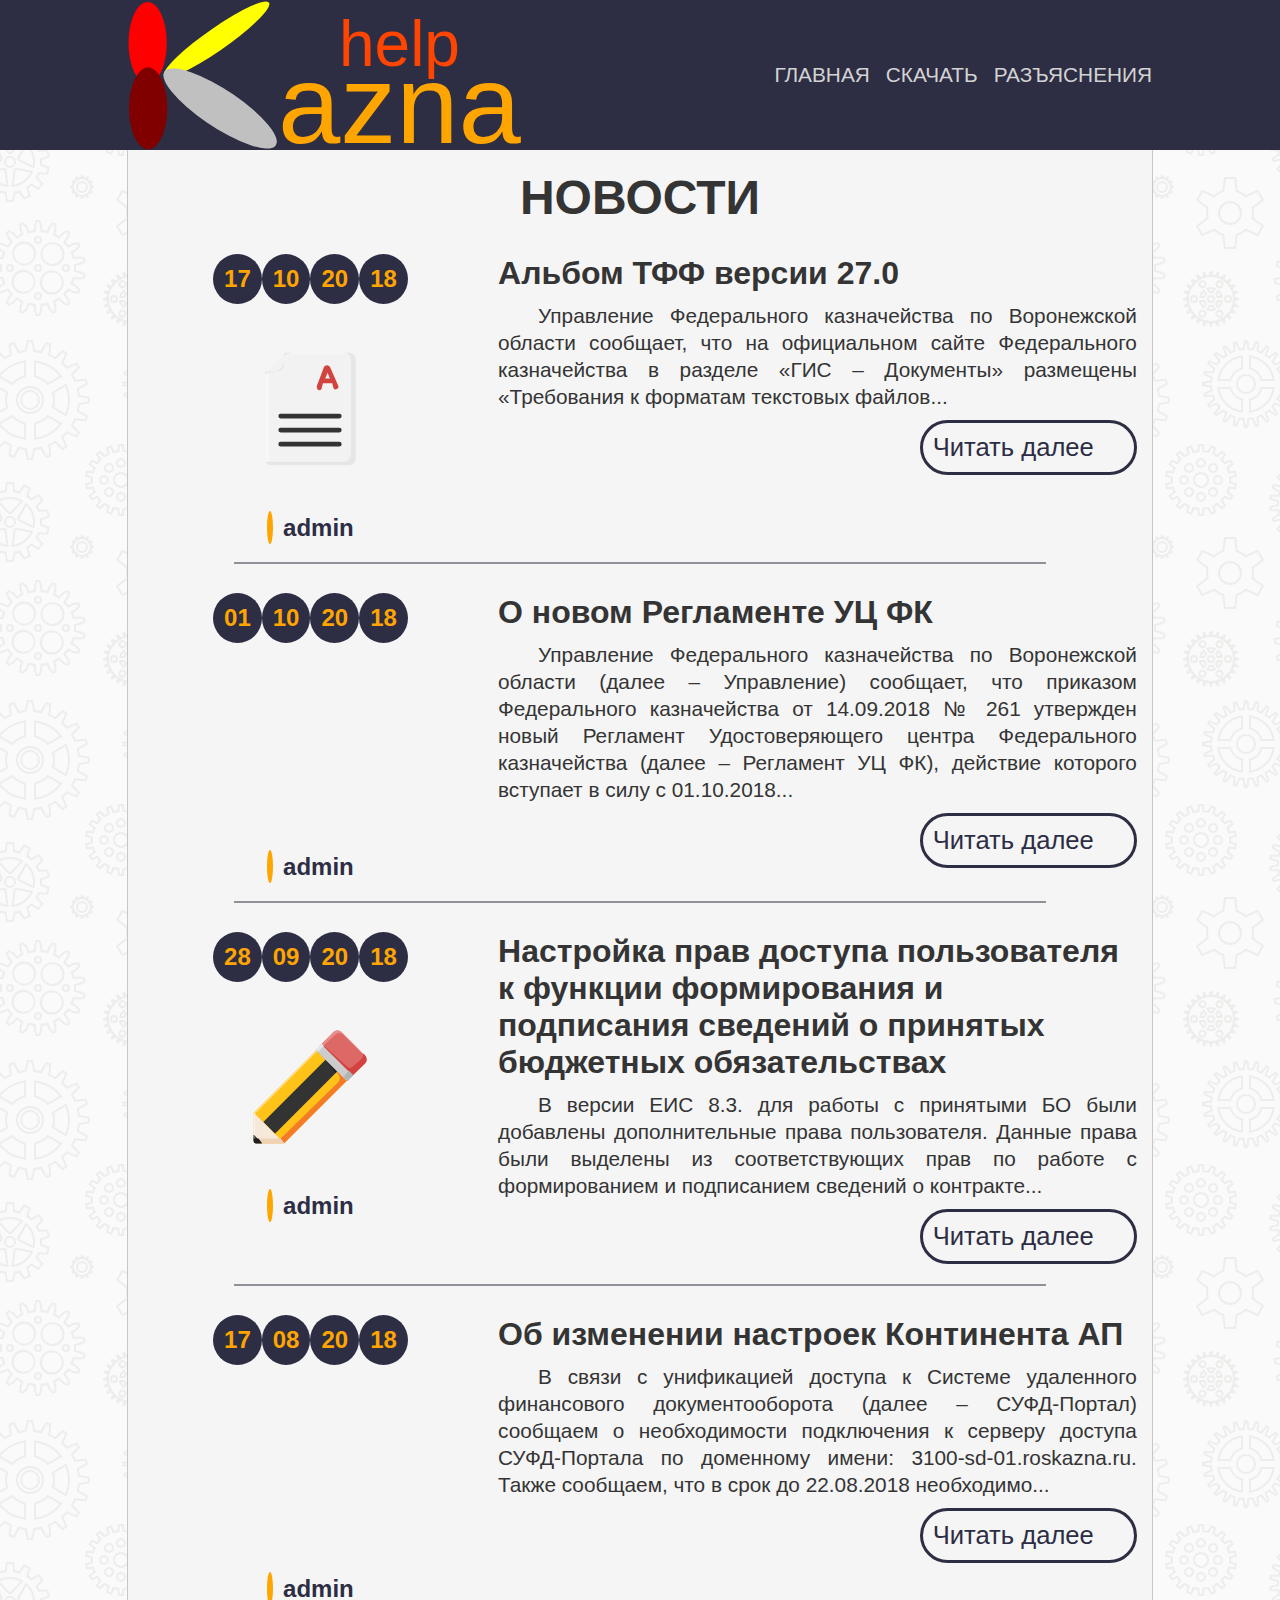
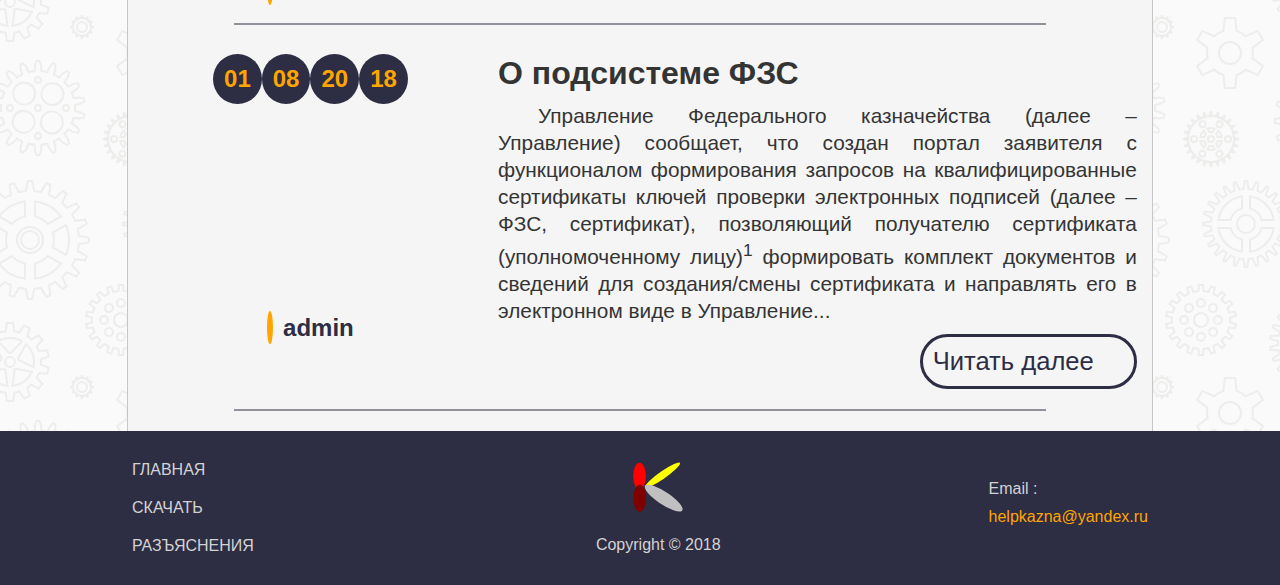
==== commit ab2957c4: "news20181017 TFF v.27.0" ====
--- a/news.html
+++ b/news.html
@@ -42,6 +42,54 @@
 		<main class="news">
 			<div class="news__main">
 				<h1 class="__title">Новости</h1>
+
+				<article class="news__article">
+					<div class="news__info">
+						<time>2018-10-17</time>
+						<p class="news__info-date">
+							<span>17</span>
+							<span>10</span>
+							<span>20</span>
+							<span>18</span>
+						</p>
+						<div class="news__info-img  news__info-img--20181017"></div>
+						<p class="news__info-autor">admin</p>
+					</div>
+					<div class="news__content">
+						<h2 class="news__content-title">Альбом ТФФ версии 27.0</h2>
+						<p class="__content-text">
+							Управление Федерального казначейства по Воронежской области сообщает, 
+							что на официальном сайте Федерального казначейства в разделе 
+							«ГИС – Документы» размещены «Требования к форматам текстовых файлов...
+						</p>
+						<a href="news/news20181017.html" class="news__content-link">Читать далее</a>
+					</div>
+				</article>
+
+				<article class="news__article">
+					<div class="news__info">
+						<time>2018-10-01</time>
+						<p class="news__info-date">
+							<span>01</span>
+							<span>10</span>
+							<span>20</span>
+							<span>18</span>
+						</p>
+						<div class="news__info-img  news__info-img--20181001"></div>
+						<p class="news__info-autor">admin</p>
+					</div>
+					<div class="news__content">
+						<h2 class="news__content-title">О новом Регламенте УЦ ФК</h2>
+						<p class="__content-text">
+							Управление Федерального казначейства по Воронежской области 
+							(далее – Управление) сообщает, что приказом Федерального казначейства 
+							от 14.09.2018 № 261 утвержден новый Регламент Удостоверяющего центра 
+							Федерального казначейства (далее – Регламент УЦ ФК), действие которого 
+							вступает в силу с 01.10.2018...
+						</p>
+						<a href="news/news20181001.html" class="news__content-link">Читать далее</a>
+					</div>
+				</article>
 
 				<article class="news__article">
 					<div class="news__info">
--- a/css/style.css
+++ b/css/style.css
@@ -369,6 +369,12 @@
                 .news__info-img--20180928 {
                     background-image: url(../images/01pencil2.svg);
                 }
+                .news__info-img--20181001 {
+                    background-image: url(../images/07NoteBook2.svg);
+                }
+                .news__info-img--20181017 {
+                    background-image: url(../images/09Examination.svg);
+                }
             .news__info-autor {
                 font-size: 1.5em;
                 color: rgb(45, 45, 68);
